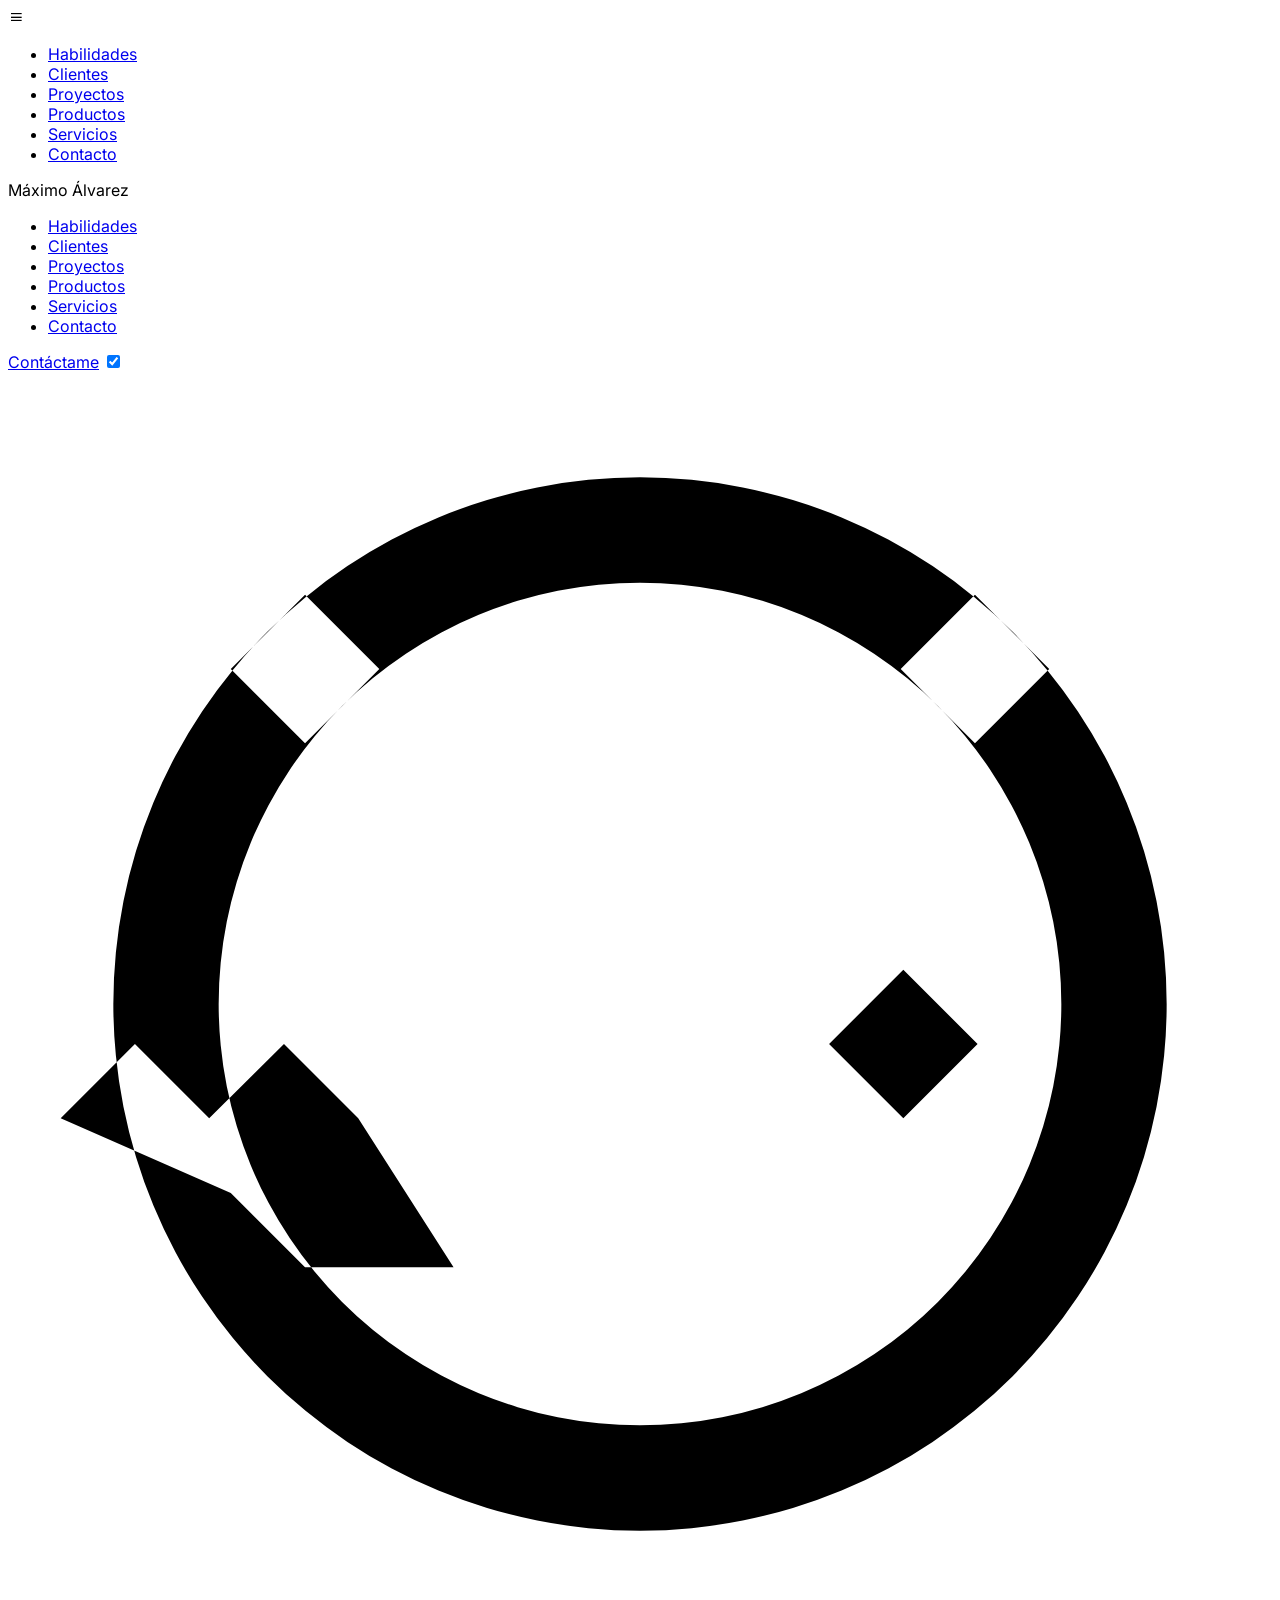
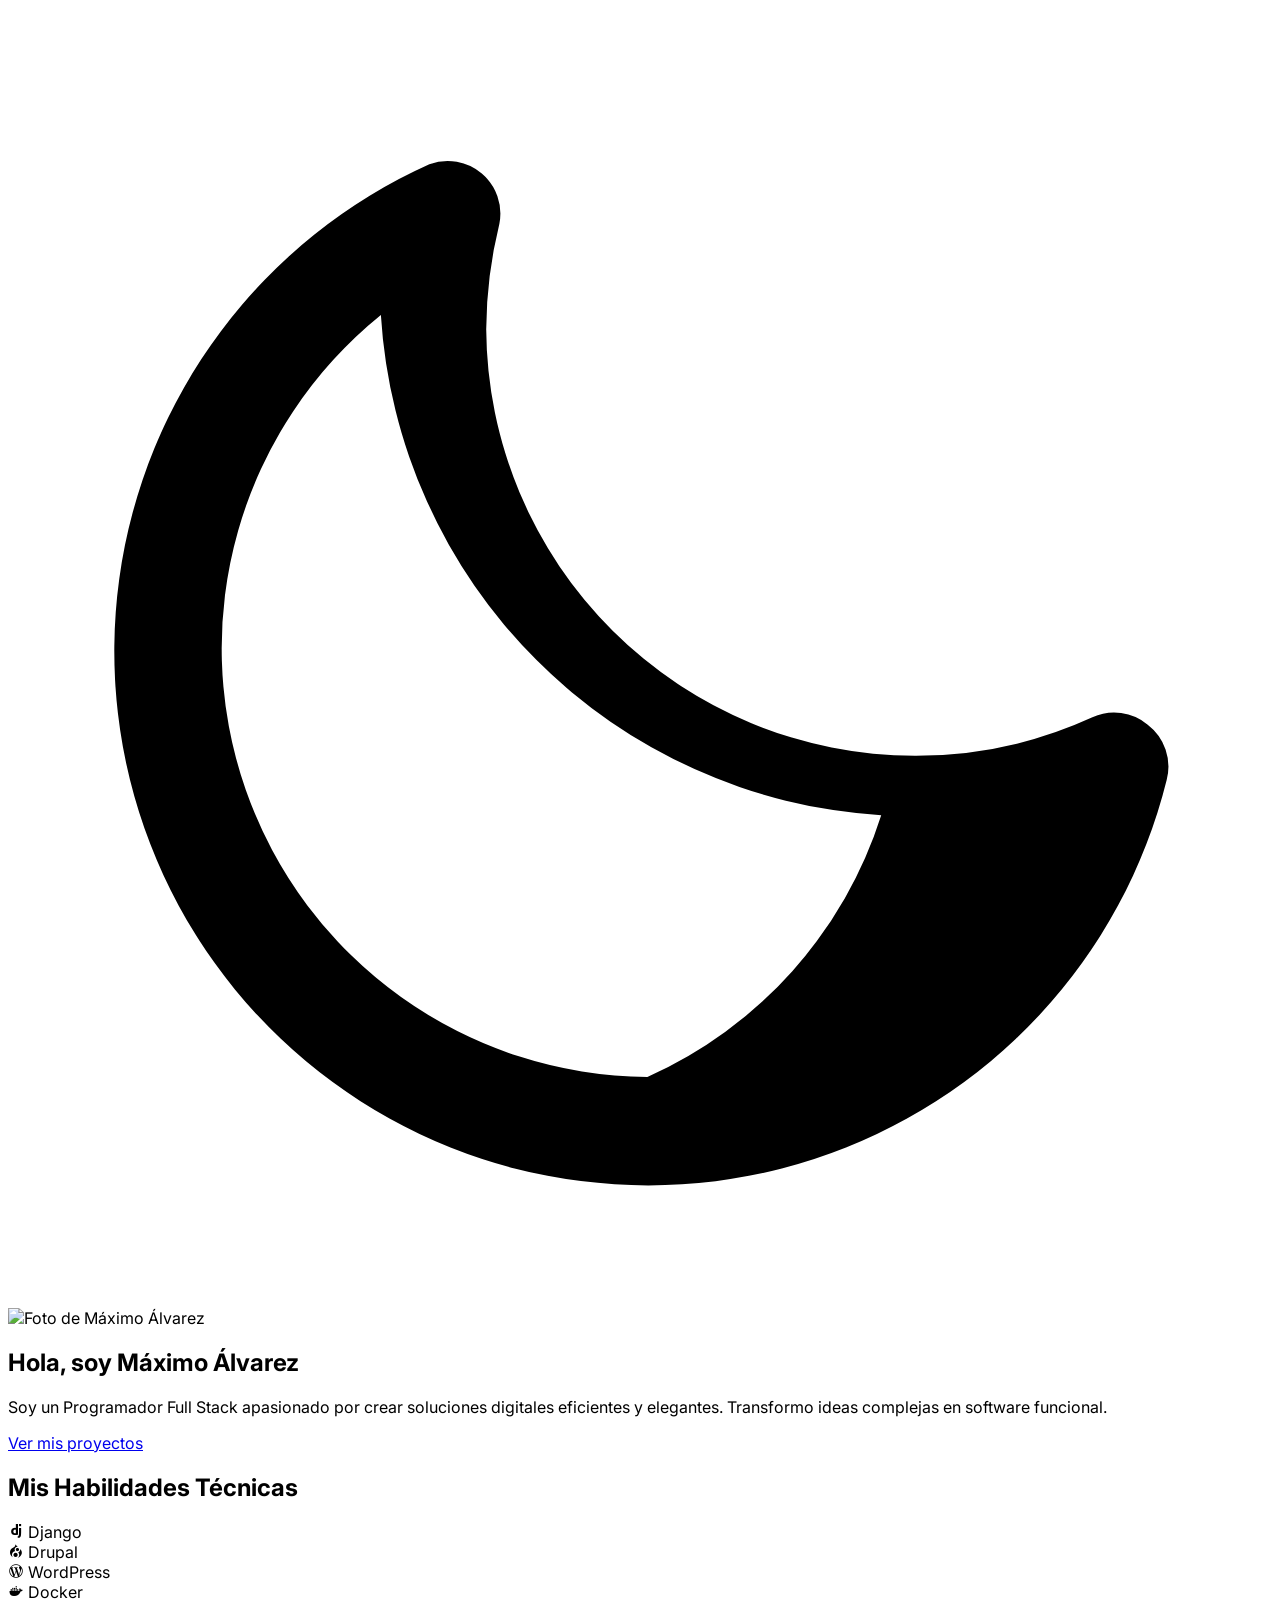
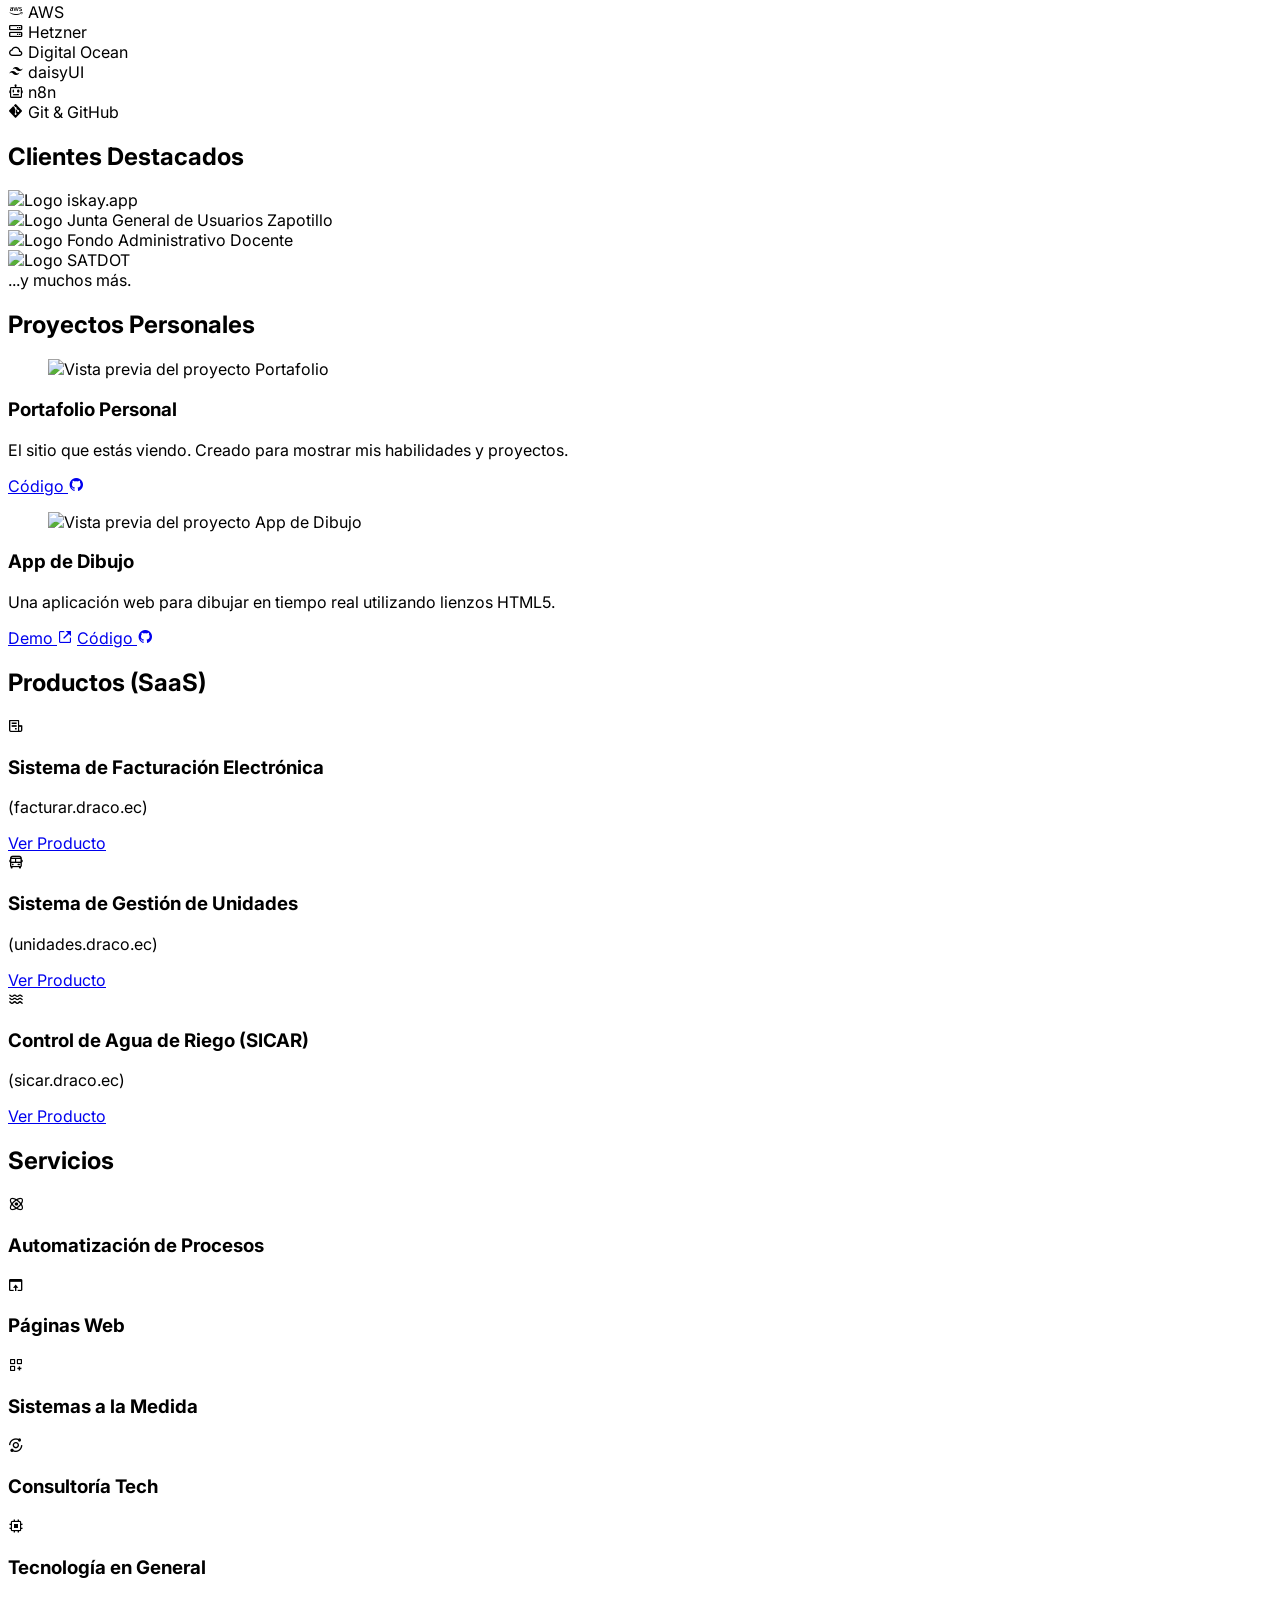
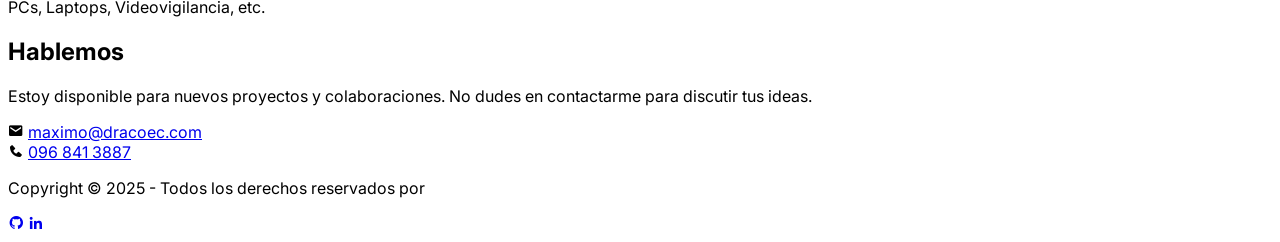
==== index.html @ adb647c1 "HTML structure for portfolio" ====
<!DOCTYPE html>
<html lang="es" data-theme="dark">
<head>
    <meta charset="UTF-8">
    <meta name="viewport" content="width=device-width, initial-scale=1.0">
    <title id="page-title">Desarrollador de Software</title>

    <!-- Tailwind CSS & daisyUI CDN -->
    <link href="https://cdn.jsdelivr.net/npm/daisyui@4.12.2/dist/full.min.css" rel="stylesheet" type="text/css" />
    <script src="https://cdn.tailwindcss.com"></script>

    <!-- Boxicons CDN -->
    <link href='https://unpkg.com/boxicons@2.1.4/css/boxicons.min.css' rel='stylesheet'>

    <!-- Google Fonts (Inter) -->
    <link rel="preconnect" href="https://fonts.googleapis.com">
    <link rel="preconnect" href="https://fonts.gstatic.com" crossorigin>
    <link href="https://fonts.googleapis.com/css2?family=Inter:wght@400;600;700&display=swap" rel="stylesheet">

    <style>
        /* Agregamos la fuente Inter y el scroll suave */
        body {
            font-family: 'Inter', sans-serif;
        }
        html {
            scroll-behavior: smooth;
        }
    </style>
</head>
<body class="bg-base-200 text-base-content">

    <!-- Navbar -->
    <header class="navbar bg-base-100 shadow-lg sticky top-0 z-50">
        <div class="container mx-auto">
            <div class="navbar-start">
                 <!-- Menú para móvil -->
                <div class="dropdown">
                    <label tabindex="0" class="btn btn-ghost lg:hidden">
                        <i class='bx bx-menu text-2xl'></i>
                    </label>
                    <ul tabindex="0" class="menu menu-sm dropdown-content mt-3 z-[1] p-2 shadow bg-base-100 rounded-box w-52">
                        <li><a href="#skills">Habilidades</a></li>
                        <li><a href="#clients">Clientes</a></li>
                        <li><a href="#projects">Proyectos</a></li>
                        <li><a href="#products">Productos</a></li>
                        <li><a href="#services">Servicios</a></li>
                        <li><a href="#contact">Contacto</a></li>
                    </ul>
                </div>
                <a id="nav-name" class="btn btn-ghost text-xl font-bold"></a>
            </div>
             <!-- Menú para escritorio -->
            <div class="navbar-center hidden lg:flex">
                <ul class="menu menu-horizontal px-1">
                    <li><a href="#skills">Habilidades</a></li>
                    <li><a href="#clients">Clientes</a></li>
                    <li><a href="#projects">Proyectos</a></li>
                    <li><a href="#products">Productos</a></li>
                    <li><a href="#services">Servicios</a></li>
                    <li><a href="#contact">Contacto</a></li>
                </ul>
            </div>
            <div class="navbar-end">
                <a href="#contact" class="btn btn-primary">Contáctame</a>
                <!-- Theme Toggle Button -->
                <label class="swap swap-rotate ml-4">
                    <input type="checkbox" id="theme-toggle" />
                    <!-- sun icon -->
                    <svg class="swap-off fill-current w-7 h-7" xmlns="http://www.w3.org/2000/svg" viewBox="0 0 24 24"><path d="M5.64,17l-1.41-1.41L1,14.17l1.41-1.41,1.41,1.41,1.42-1.41,1.41,1.41L8.46,17ZM5.64,7.05,4.23,5.64,5.64,4.23,7.05,5.64,5.64,7.05ZM12,2A10,10,0,1,0,22,12,10,10,0,0,0,12,2Zm0,18a8,8,0,1,1,8-8A8,8,0,0,1,12,20ZM17,14.17l-1.41-1.41,1.41-1.41,1.41,1.41-1.41,1.41ZM18.36,7.05,16.95,5.64,18.36,4.23l1.41,1.41Z"/></svg>
                    <!-- moon icon -->
                    <svg class="swap-on fill-current w-7 h-7" xmlns="http://www.w3.org/2000/svg" viewBox="0 0 24 24"><path d="M21.64,13a1,1,0,0,0-1.05-.14,8.05,8.05,0,0,1-3.37.73A8.15,8.15,0,0,1,9.08,5.49a8.59,8.59,0,0,1,.25-2A1,1,0,0,0,8,2.36,10.14,10.14,0,1,0,22,14.05,1,1,0,0,0,21.64,13Zm-9.5,6.69A8.14,8.14,0,0,1,7.08,5.22a10.14,10.14,0,0,0,9.5,9.5A8.14,8.14,0,0,1,12.14,19.69Z"/></svg>
                </label>
            </div>
        </div>
    </header>

    <main class="container mx-auto px-4 py-16">
        <!-- Hero Section -->
        <section class="hero min-h-[70vh]">
            <div class="hero-content flex-col lg:flex-row-reverse gap-12 lg:gap-16">
                <div class="avatar">
                    <div class="w-48 md:w-64 rounded-full ring ring-primary ring-offset-base-100 ring-offset-4 shadow-xl">
                        <img src="uploaded:maximo.jpg-7c944738-8381-44b6-89bf-9736c16a2f83" alt="Foto de Máximo Álvarez" />
                    </div>
                </div>
                <div class="max-w-2xl text-center lg:text-left">
                    <h1 class="text-5xl md:text-6xl font-bold">Hola, soy <span id="hero-name"></span></h1>
                    <p class="py-6 text-lg">Soy un Programador <span id="hero-specialty"></span> apasionado por crear soluciones digitales eficientes y elegantes. Transformo ideas complejas en software funcional.</p>
                    <a href="#projects" class="btn btn-secondary">Ver mis proyectos</a>
                </div>
            </div>
        </section>

        <!-- Skills Section -->
        <section id="skills" class="py-16">
            <h2 class="text-4xl font-bold text-center mb-12">Mis Habilidades Técnicas</h2>
            <div class="flex justify-center flex-wrap gap-4" aria-label="Tecnologías que manejo">
                <div class="badge badge-lg badge-outline p-4"><i class='bx bxl-django text-green-700 mr-2'></i> Django</div>
                <div class="badge badge-lg badge-outline p-4"><i class='bx bxl-drupal text-sky-500 mr-2'></i> Drupal</div>
                <div class="badge badge-lg badge-outline p-4"><i class='bx bxl-wordpress text-blue-600 mr-2'></i> WordPress</div>
                <div class="badge badge-lg badge-outline p-4"><i class='bx bxl-docker text-blue-500 mr-2'></i> Docker</div>
                <div class="badge badge-lg badge-outline p-4"><i class='bx bxl-aws text-orange-500 mr-2'></i> AWS</div>
                <div class="badge badge-lg badge-outline p-4"><i class='bx bx-server text-red-500 mr-2'></i> Hetzner</div>
                <div class="badge badge-lg badge-outline p-4"><i class='bx bx-cloud text-blue-400 mr-2'></i> Digital Ocean</div>
                <div class="badge badge-lg badge-outline p-4"><i class='bx bxl-tailwind-css text-cyan-400 mr-2'></i> daisyUI</div>
                <div class="badge badge-lg badge-outline p-4"><i class='bx bx-bot text-purple-500 mr-2'></i> n8n</div>
                <div class="badge badge-lg badge-outline p-4"><i class='bx bxl-git text-red-500 mr-2'></i> Git & GitHub</div>
            </div>
        </section>

        <!-- Clients Section -->
        <section id="clients" class="py-16">
            <h2 class="text-4xl font-bold text-center mb-12">Clientes Destacados</h2>
            <div class="flex justify-center items-center flex-wrap gap-x-12 gap-y-8 grayscale">
                <div class="tooltip" data-tip="iskay.app">
                    <img src="https://placehold.co/140x60/2A323C/FFFFFF?text=iskay.app" alt="Logo iskay.app" class="h-10 hover:grayscale-0 transition-all cursor-pointer">
                </div>
                 <div class="tooltip" data-tip="Junta General de Usuarios Zapotillo">
                    <img src="https://placehold.co/140x60/2A323C/FFFFFF?text=JGZ" alt="Logo Junta General de Usuarios Zapotillo" class="h-10 hover:grayscale-0 transition-all cursor-pointer">
                </div>
                 <div class="tooltip" data-tip="Fondo Administrativo Docente">
                    <img src="https://placehold.co/140x60/2A323C/FFFFFF?text=FAD-UNL" alt="Logo Fondo Administrativo Docente" class="h-10 hover:grayscale-0 transition-all cursor-pointer">
                </div>
                 <div class="tooltip" data-tip="SATDOT">
                    <img src="https://placehold.co/140x60/2A323C/FFFFFF?text=SATDOT" alt="Logo SATDOT" class="h-10 hover:grayscale-0 transition-all cursor-pointer">
                </div>
                <div class="text-lg opacity-60 hover:opacity-100 transition-opacity">
                    ...y muchos más.
                </div>
            </div>
        </section>

        <!-- Personal Projects Section -->
        <section id="projects" class="py-16">
            <h2 class="text-4xl font-bold text-center mb-12">Proyectos Personales</h2>
            <div class="grid grid-cols-1 md:grid-cols-2 gap-8 max-w-4xl mx-auto">
                <!-- Proyecto 1 -->
                <div class="card bg-base-100 shadow-xl image-full">
                    <figure><img src="https://placehold.co/400x225/2A323C/FFFFFF?text=Portafolio" alt="Vista previa del proyecto Portafolio" /></figure>
                    <div class="card-body justify-between">
                        <div>
                            <h3 class="card-title text-2xl">Portafolio Personal</h3>
                            <p>El sitio que estás viendo. Creado para mostrar mis habilidades y proyectos.</p>
                        </div>
                        <div class="card-actions justify-end">
                            <a href="https://github.com/tu-usuario-github/tu-repo-portafolio" target="_blank" class="btn btn-outline btn-accent btn-sm">Código <i class='bx bxl-github'></i></a>
                        </div>
                    </div>
                </div>
                <!-- Proyecto 2 -->
                <div class="card bg-base-100 shadow-xl image-full">
                    <figure><img src="https://placehold.co/400x225/2A323C/FFFFFF?text=App+de+Dibujo" alt="Vista previa del proyecto App de Dibujo" /></figure>
                    <div class="card-body justify-between">
                         <div>
                            <h3 class="card-title text-2xl">App de Dibujo</h3>
                            <p>Una aplicación web para dibujar en tiempo real utilizando lienzos HTML5.</p>
                        </div>
                        <div class="card-actions justify-end">
                             <a href="#" target="_blank" class="btn btn-outline btn-accent btn-sm">Demo <i class='bx bx-link-external'></i></a>
                            <a href="#" target="_blank" class="btn btn-outline btn-accent btn-sm">Código <i class='bx bxl-github'></i></a>
                        </div>
                    </div>
                </div>
            </div>
        </section>

        <!-- Products Section -->
        <section id="products" class="py-16">
            <h2 class="text-4xl font-bold text-center mb-12">Productos (SaaS)</h2>
            <div class="grid grid-cols-1 md:grid-cols-2 lg:grid-cols-3 gap-8">
                <!-- Producto 1 -->
                <div class="card bg-base-100 shadow-xl hover:shadow-2xl transition-shadow">
                    <div class="card-body items-center text-center">
                        <i class='bx bx-receipt text-6xl text-primary mb-2'></i>
                        <h3 class="card-title">Sistema de Facturación Electrónica</h3>
                        <p class="text-sm opacity-70">(facturar.draco.ec)</p>
                        <div class="card-actions justify-center mt-4">
                            <a href="https://facturar.draco.ec" target="_blank" class="btn btn-primary btn-outline">Ver Producto</a>
                        </div>
                    </div>
                </div>
                <!-- Producto 2 -->
                <div class="card bg-base-100 shadow-xl hover:shadow-2xl transition-shadow">
                     <div class="card-body items-center text-center">
                        <i class='bx bx-bus text-6xl text-secondary mb-2'></i>
                        <h3 class="card-title">Sistema de Gestión de Unidades</h3>
                         <p class="text-sm opacity-70">(unidades.draco.ec)</p>
                        <div class="card-actions justify-center mt-4">
                            <a href="https://unidades.draco.ec" target="_blank" class="btn btn-secondary btn-outline">Ver Producto</a>
                        </div>
                    </div>
                </div>
                <!-- Producto 3 -->
                <div class="card bg-base-100 shadow-xl hover:shadow-2xl transition-shadow">
                     <div class="card-body items-center text-center">
                        <i class='bx bx-water text-6xl text-accent mb-2'></i>
                        <h3 class="card-title">Control de Agua de Riego (SICAR)</h3>
                         <p class="text-sm opacity-70">(sicar.draco.ec)</p>
                        <div class="card-actions justify-center mt-4">
                            <a href="https://sicar.draco.ec" target="_blank" class="btn btn-accent btn-outline">Ver Producto</a>
                        </div>
                    </div>
                </div>
            </div>
        </section>

        <!-- Services Section -->
        <section id="services" class="py-16">
            <h2 class="text-4xl font-bold text-center mb-12">Servicios</h2>
            <div class="grid grid-cols-1 sm:grid-cols-2 lg:grid-cols-3 gap-8">
                <div class="card bg-base-100 shadow-lg"><div class="card-body items-center text-center"><i class='bx bx-atom text-4xl mb-2'></i><h3 class="card-title">Automatización de Procesos</h3></div></div>
                <div class="card bg-base-100 shadow-lg"><div class="card-body items-center text-center"><i class='bx bx-window-open text-4xl mb-2'></i><h3 class="card-title">Páginas Web</h3></div></div>
                <div class="card bg-base-100 shadow-lg"><div class="card-body items-center text-center"><i class='bx bx-customize text-4xl mb-2'></i><h3 class="card-title">Sistemas a la Medida</h3></div></div>
                <div class="card bg-base-100 shadow-lg"><div class="card-body items-center text-center"><i class='bx bx-analyse text-4xl mb-2'></i><h3 class="card-title">Consultoría Tech</h3></div></div>
                <div class="card bg-base-100 shadow-lg col-span-1 sm:col-span-2 lg:col-span-1"><div class="card-body items-center text-center"><i class='bx bx-chip text-4xl mb-2'></i><h3 class="card-title">Tecnología en General</h3> <p class="text-sm opacity-70">PCs, Laptops, Videovigilancia, etc.</p></div></div>
            </div>
        </section>
        
        <!-- Contact Section -->
        <section id="contact" class="py-16">
            <div class="container mx-auto px-4">
                <h2 class="text-4xl font-bold text-center mb-12">Hablemos</h2>
                <div class="max-w-lg mx-auto text-center bg-base-100 p-8 rounded-lg shadow-lg">
                    <p class="mb-8 text-lg">Estoy disponible para nuevos proyectos y colaboraciones. No dudes en contactarme para discutir tus ideas.</p>
                    <div class="space-y-4">
                        <div class="flex items-center justify-center gap-4 text-xl">
                            <i class='bx bxs-envelope text-primary'></i>
                            <a id="contact-email" class="link link-hover"></a>
                        </div>
                        <div class="flex items-center justify-center gap-4 text-xl">
                            <i class='bx bxs-phone text-secondary'></i>
                            <a id="contact-phone" class="link link-hover"></a>
                        </div>
                    </div>
                </div>
            </div>
        </section>

    </main>

    <!-- Footer -->
    <footer class="footer items-center p-4 bg-neutral text-neutral-content">
        <div class="container mx-auto flex flex-col md:flex-row justify-between items-center">
             <div class="items-center grid-flow-col">
                <p>Copyright © 2025 - Todos los derechos reservados por <span id="copyright-name"></span></p>
            </div>
            <div class="grid-flow-col gap-4 md:place-self-center md:justify-self-end">
                <a id="github-link" href="#" target="_blank" class="link link-hover text-2xl"><i class='bx bxl-github'></i></a>
                <a id="linkedin-link" href="#" target="_blank" class="link link-hover text-2xl"><i class='bx bxl-linkedin'></i></a>
            </div>
        </div>
    </footer>

    <script>
        // --- CONFIGURACIÓN DE DATOS DEL PERFIL ---
        // Modifica los valores en este objeto para actualizar la página.
        const profileData = {
            name: "Máximo Álvarez",
            specialty: "Full Stack",
            email: "maximo@dracoec.com",
            phone: {
                display: "096 841 3887",      // Cómo se muestra en la página
                link: "+593968413887"      // Formato para el enlace tel:
            },
            socials: {
                github: "https://github.com/maximo-alvarez",
                linkedin: "https://www.linkedin.com/in/maximoalvarez/"
            }
        };


        // --- LÓGICA DE LA PÁGINA ---
        document.addEventListener('DOMContentLoaded', () => {
            
            // --- Cargar datos del perfil ---
            function populateProfileData() {
                // Título de la página
                document.getElementById('page-title').prepend(profileData.name + " - ");
                
                // Navbar
                document.getElementById('nav-name').textContent = profileData.name;
                
                // Hero Section
                document.getElementById('hero-name').textContent = profileData.name;
                document.getElementById('hero-specialty').textContent = profileData.specialty;

                // Contact Section
                const contactEmail = document.getElementById('contact-email');
                contactEmail.href = `mailto:${profileData.email}`;
                contactEmail.textContent = profileData.email;

                const contactPhone = document.getElementById('contact-phone');
                contactPhone.href = `tel:${profileData.phone.link}`;
                contactPhone.textContent = profileData.phone.display;
                
                // Mailto links en servicios
                document.querySelectorAll('.contact-mailto').forEach(link => {
                    link.href = `mailto:${profileData.email}`;
                });

                // Footer Social Links
                document.getElementById('github-link').href = profileData.socials.github;
                document.getElementById('linkedin-link').href = profileData.socials.linkedin;
                document.getElementById('twitter-link').href = profileData.socials.twitter;
                
                // Footer Copyright
                document.getElementById('copyright-name').textContent = profileData.name;
            }

            // --- Lógica para el cambio de tema ---
            const themeToggle = document.getElementById('theme-toggle');
            const htmlElement = document.documentElement;

            const setTheme = (theme) => {
                htmlElement.setAttribute('data-theme', theme);
                localStorage.setItem('theme', theme);
                themeToggle.checked = theme === 'dark';
            };

            themeToggle.addEventListener('change', () => {
                setTheme(themeToggle.checked ? 'dark' : 'light');
            });

            // --- Inicialización ---
            const savedTheme = localStorage.getItem('theme') || 'dark'; 
            setTheme(savedTheme);
            populateProfileData();
        });
    </script>

</body>
</html>
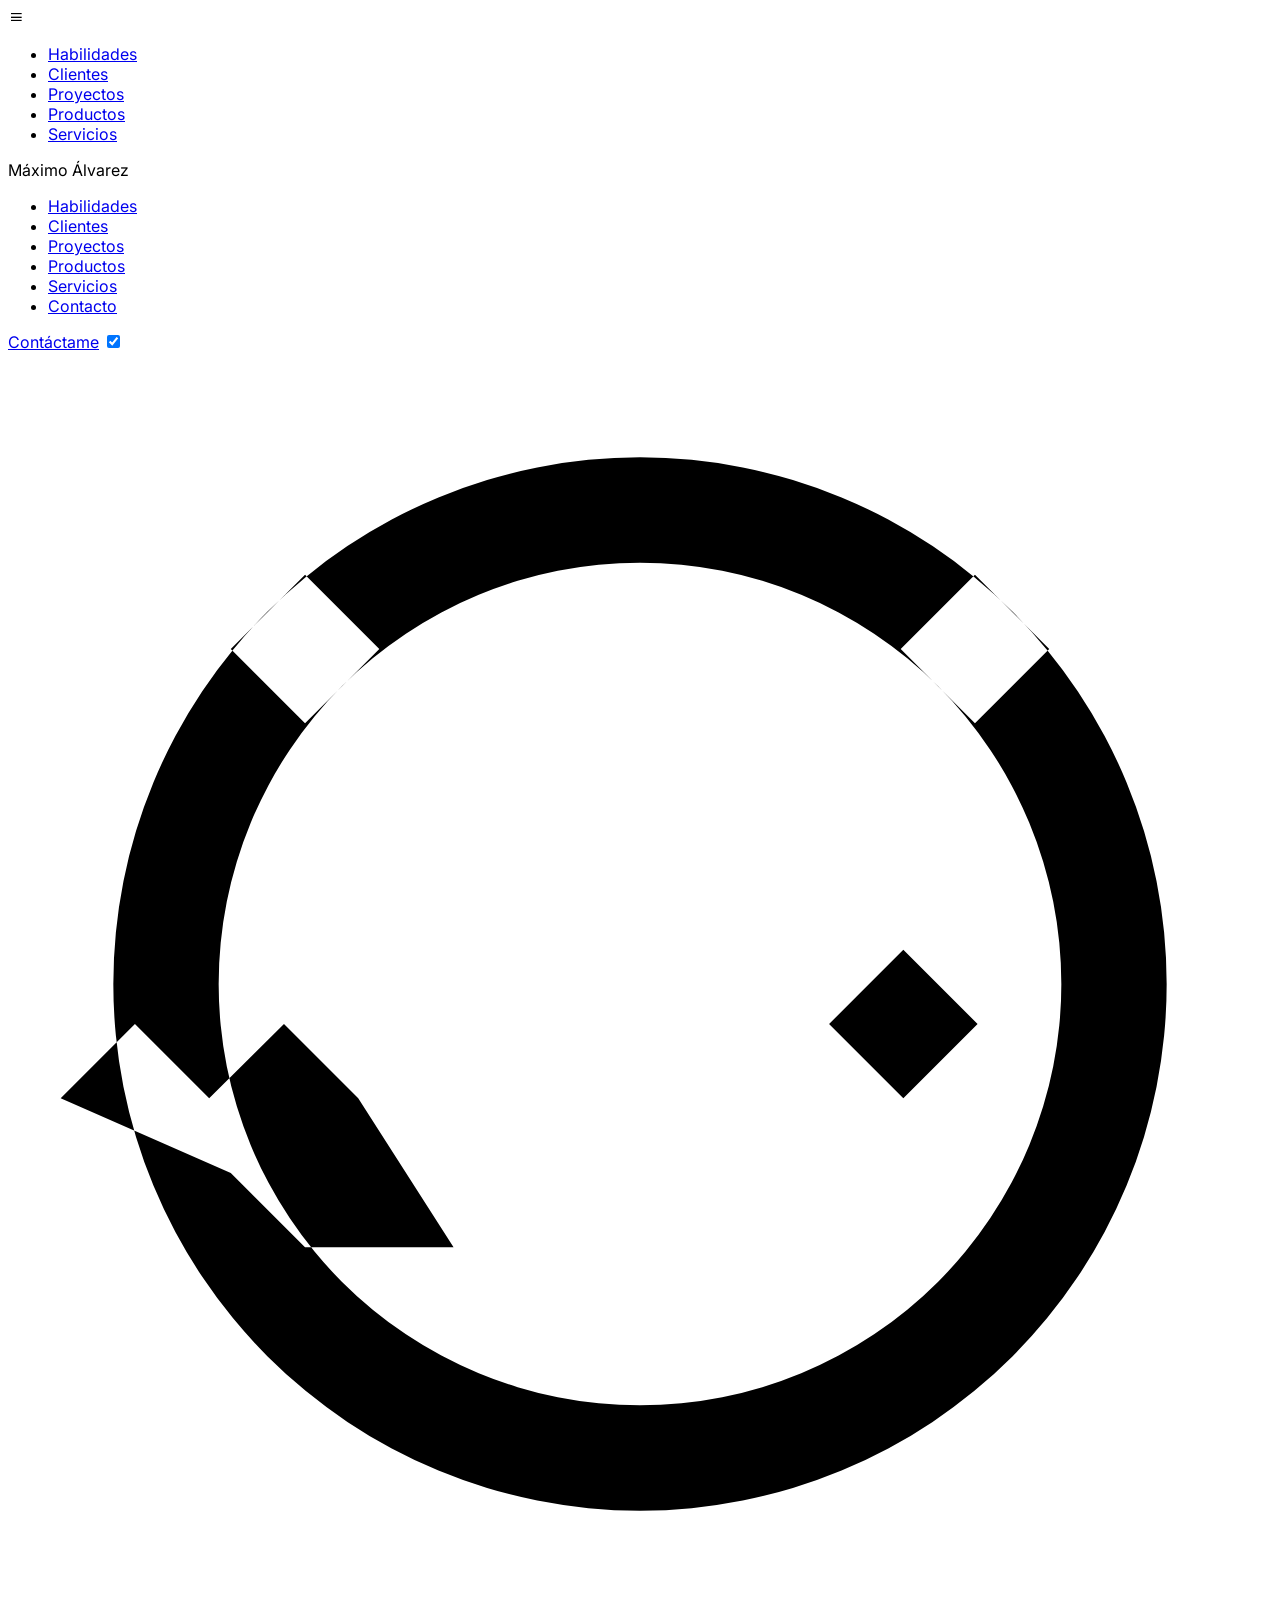
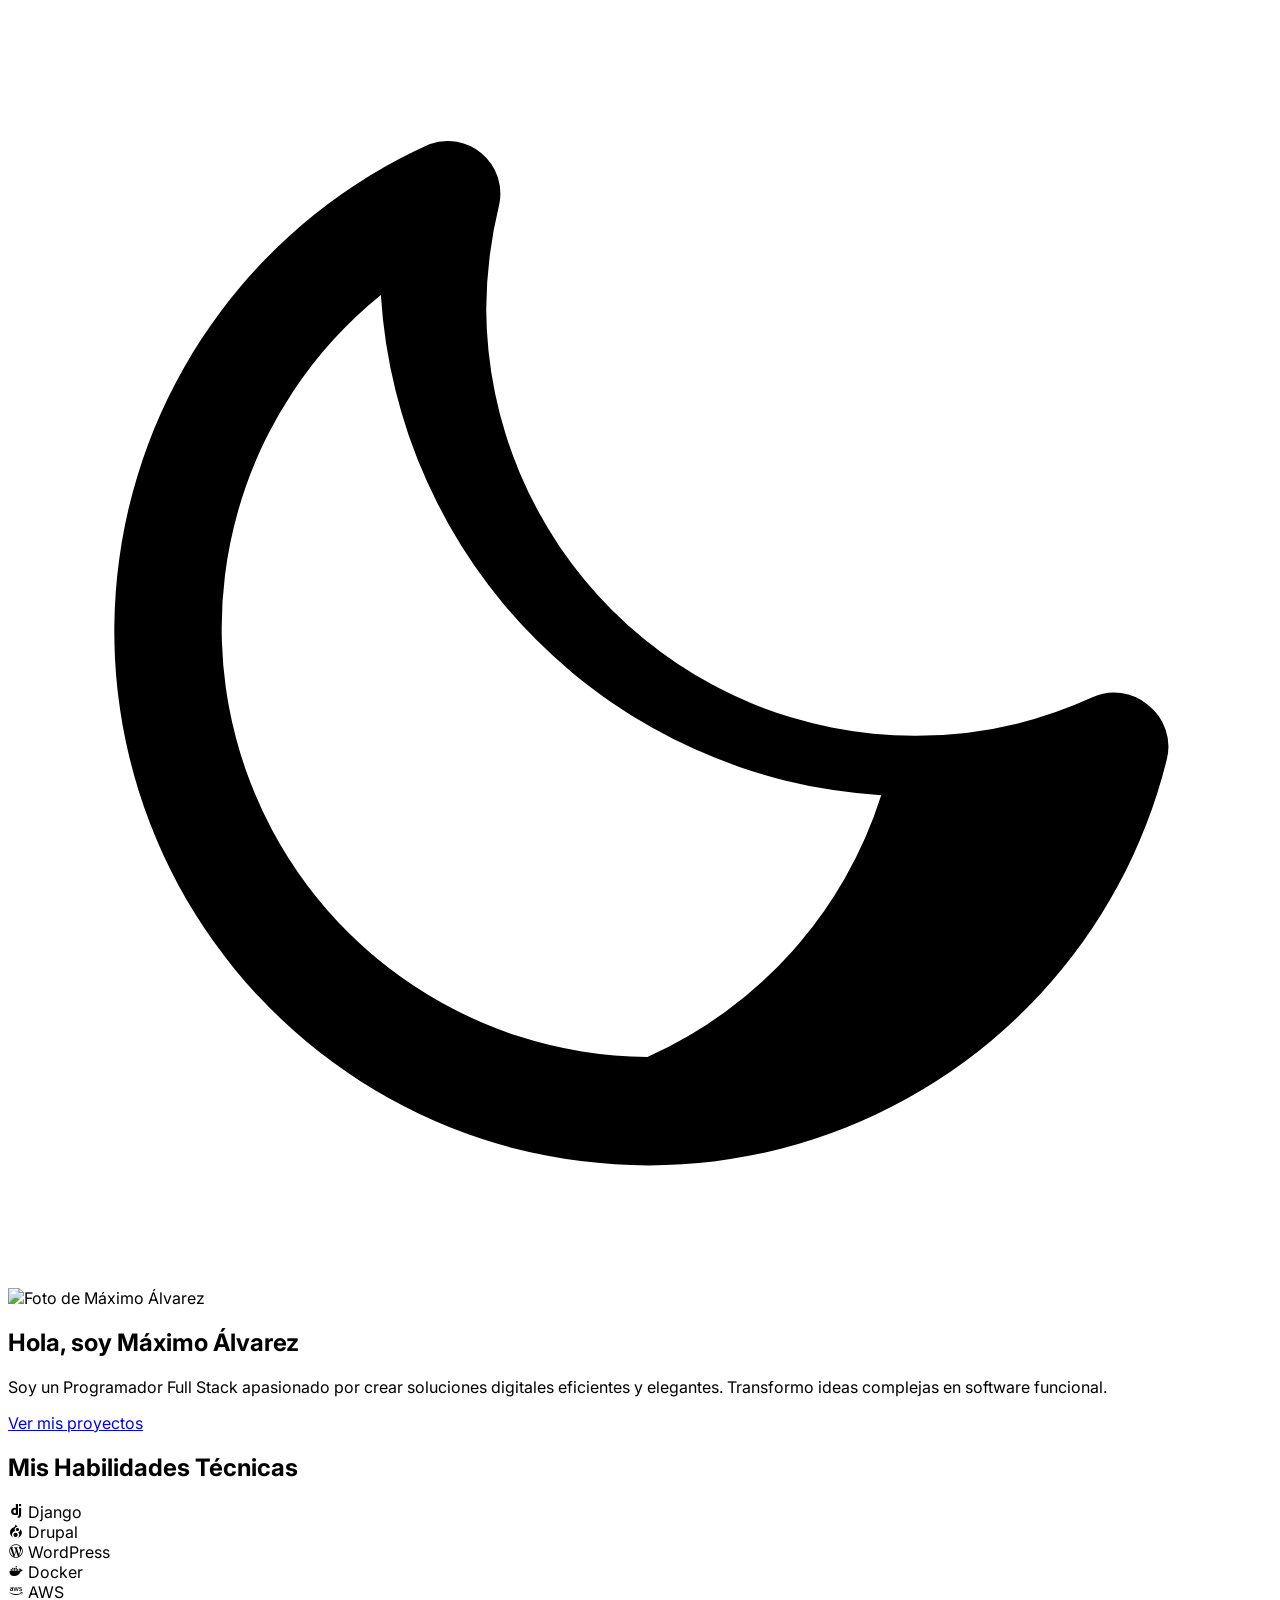
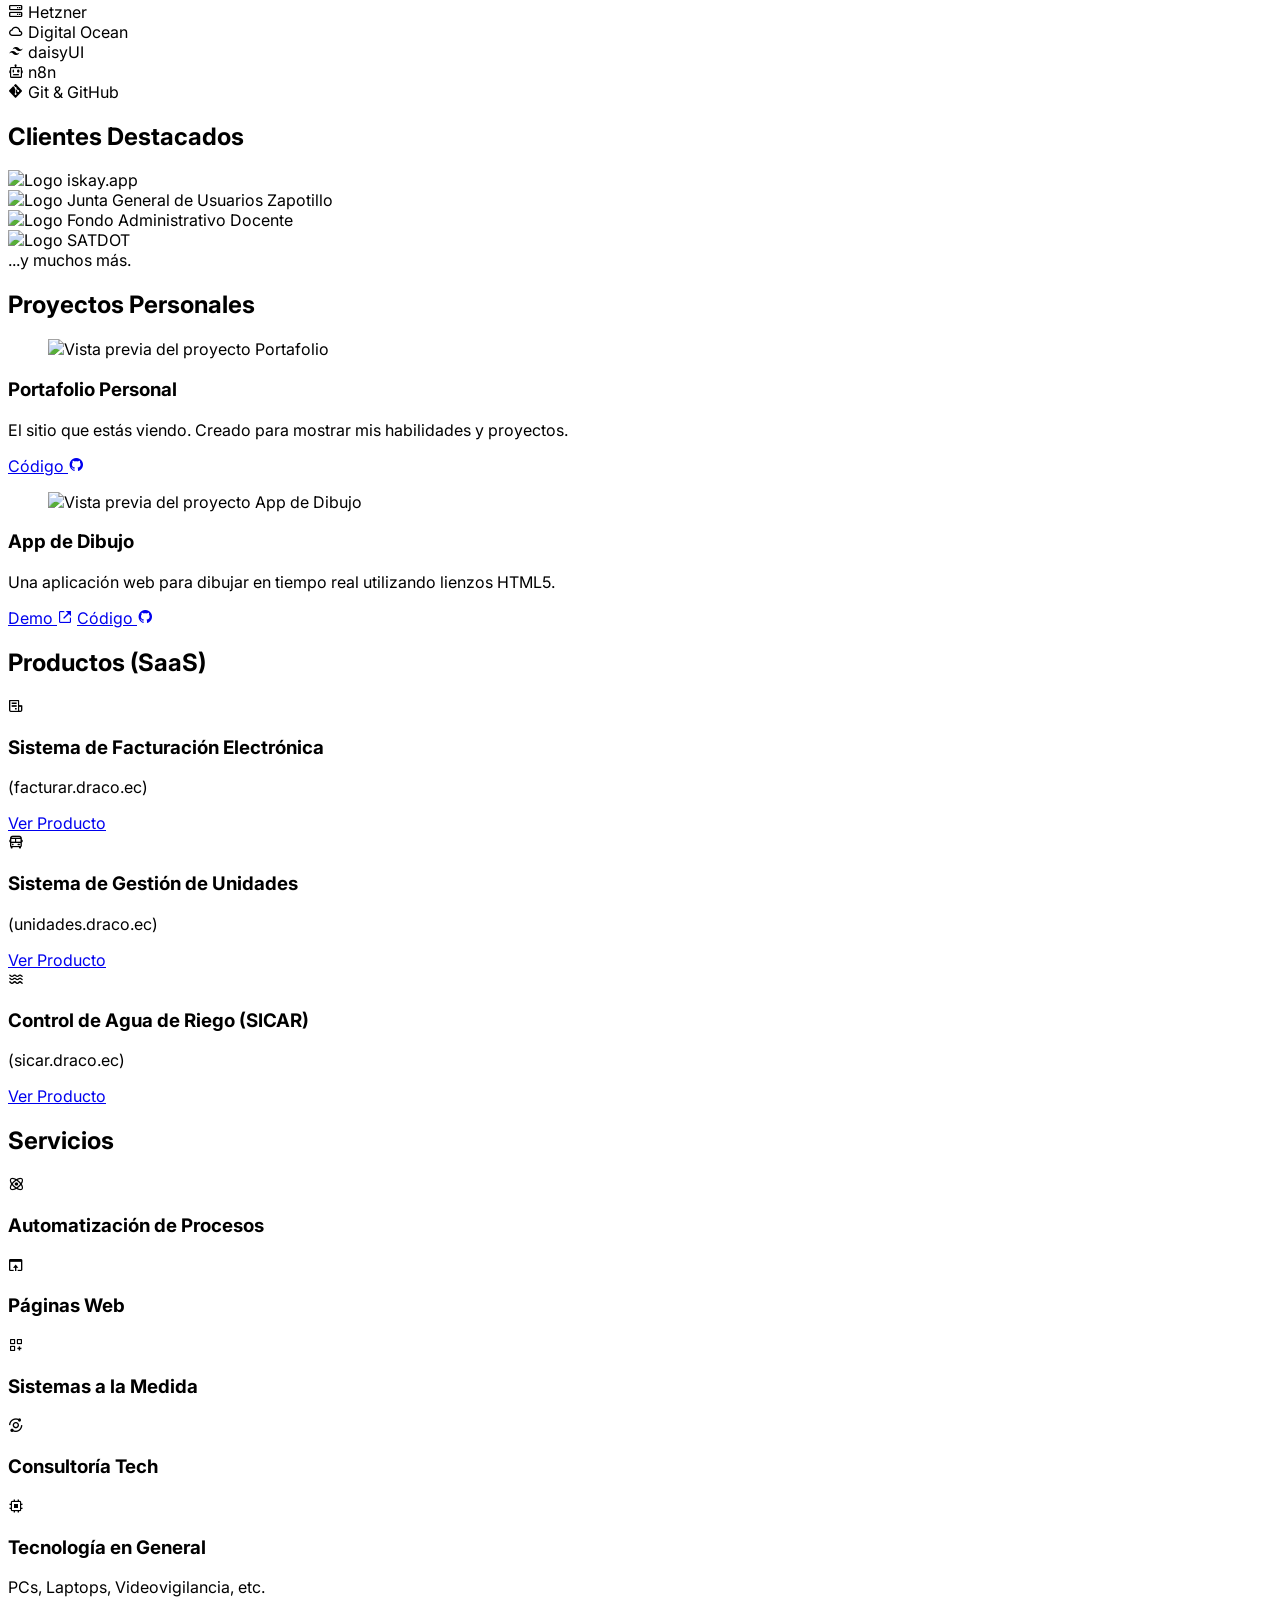
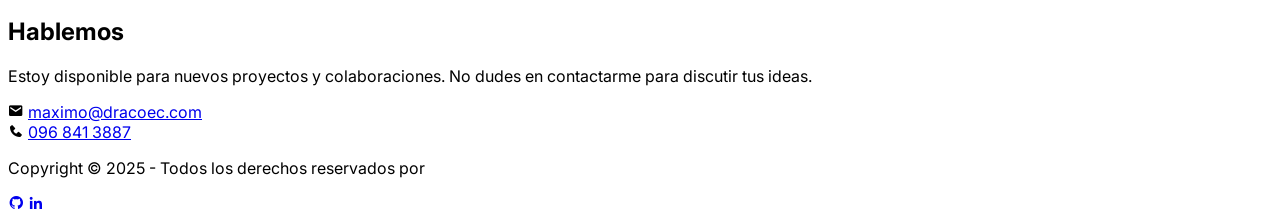
==== commit 053c58b8: "Remove 'Contacto' link from navigation" ====
--- a/index.html
+++ b/index.html
@@ -44,7 +44,6 @@
                         <li><a href="#projects">Proyectos</a></li>
                         <li><a href="#products">Productos</a></li>
                         <li><a href="#services">Servicios</a></li>
-                        <li><a href="#contact">Contacto</a></li>
                     </ul>
                 </div>
                 <a id="nav-name" class="btn btn-ghost text-xl font-bold"></a>
@@ -80,7 +79,7 @@
             <div class="hero-content flex-col lg:flex-row-reverse gap-12 lg:gap-16">
                 <div class="avatar">
                     <div class="w-48 md:w-64 rounded-full ring ring-primary ring-offset-base-100 ring-offset-4 shadow-xl">
-                        <img src="uploaded:maximo.jpg-7c944738-8381-44b6-89bf-9736c16a2f83" alt="Foto de Máximo Álvarez" />
+                        <img src="maximo.jpg" alt="Foto de Máximo Álvarez" />
                     </div>
                 </div>
                 <div class="max-w-2xl text-center lg:text-left">
@@ -331,3 +330,4 @@
 </body>
 </html>
 
+
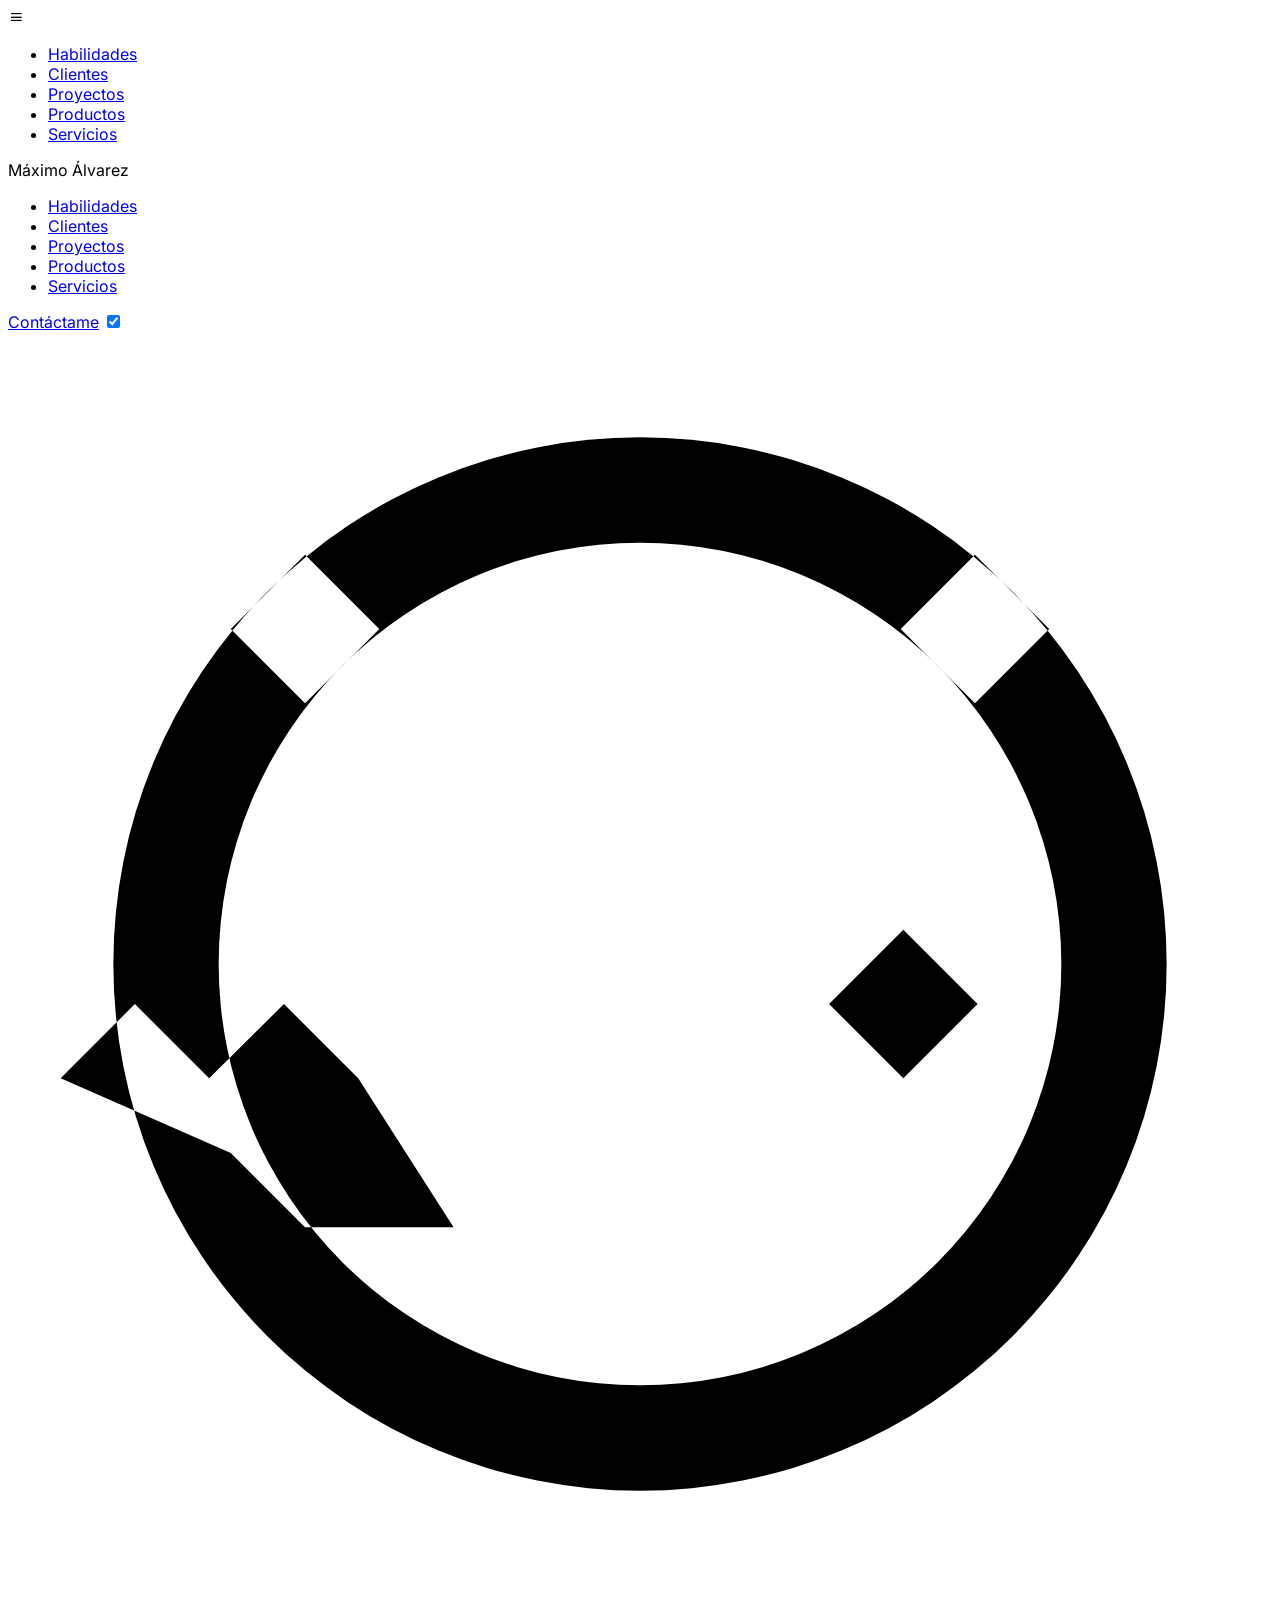
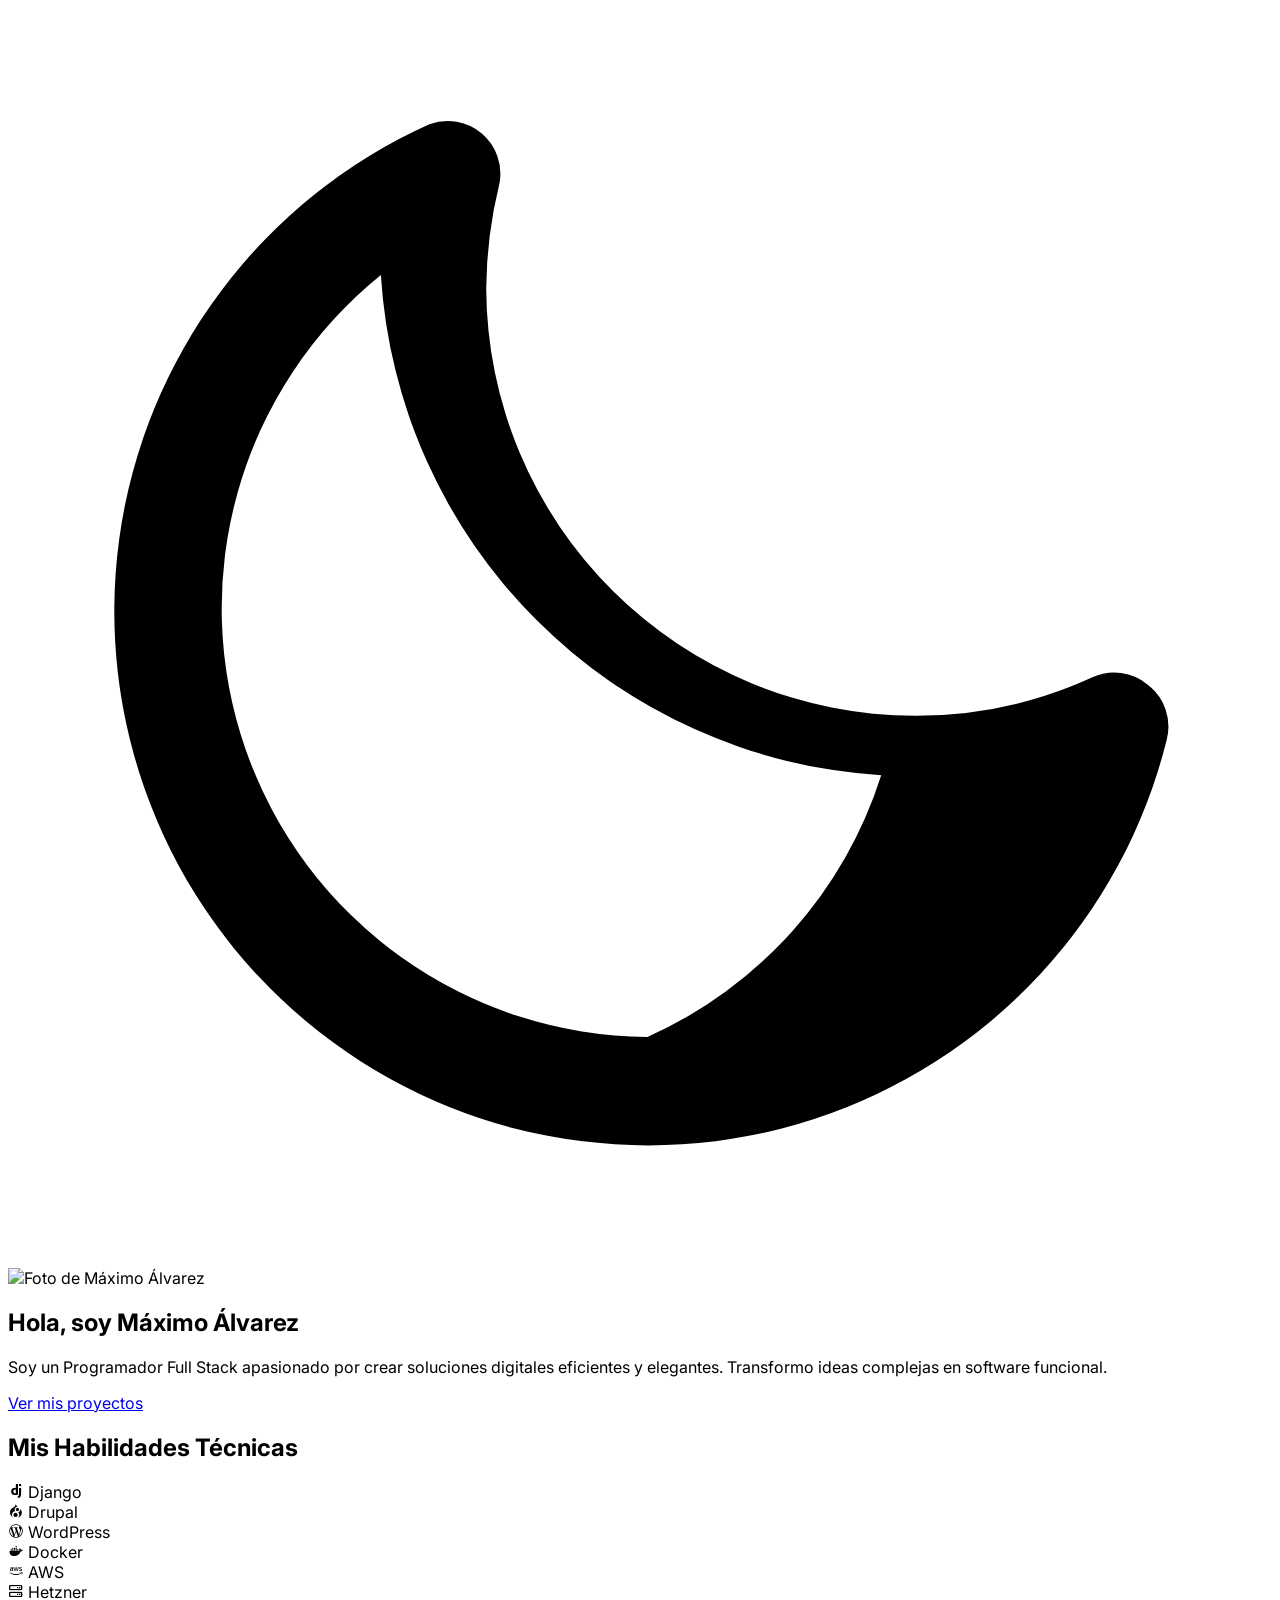
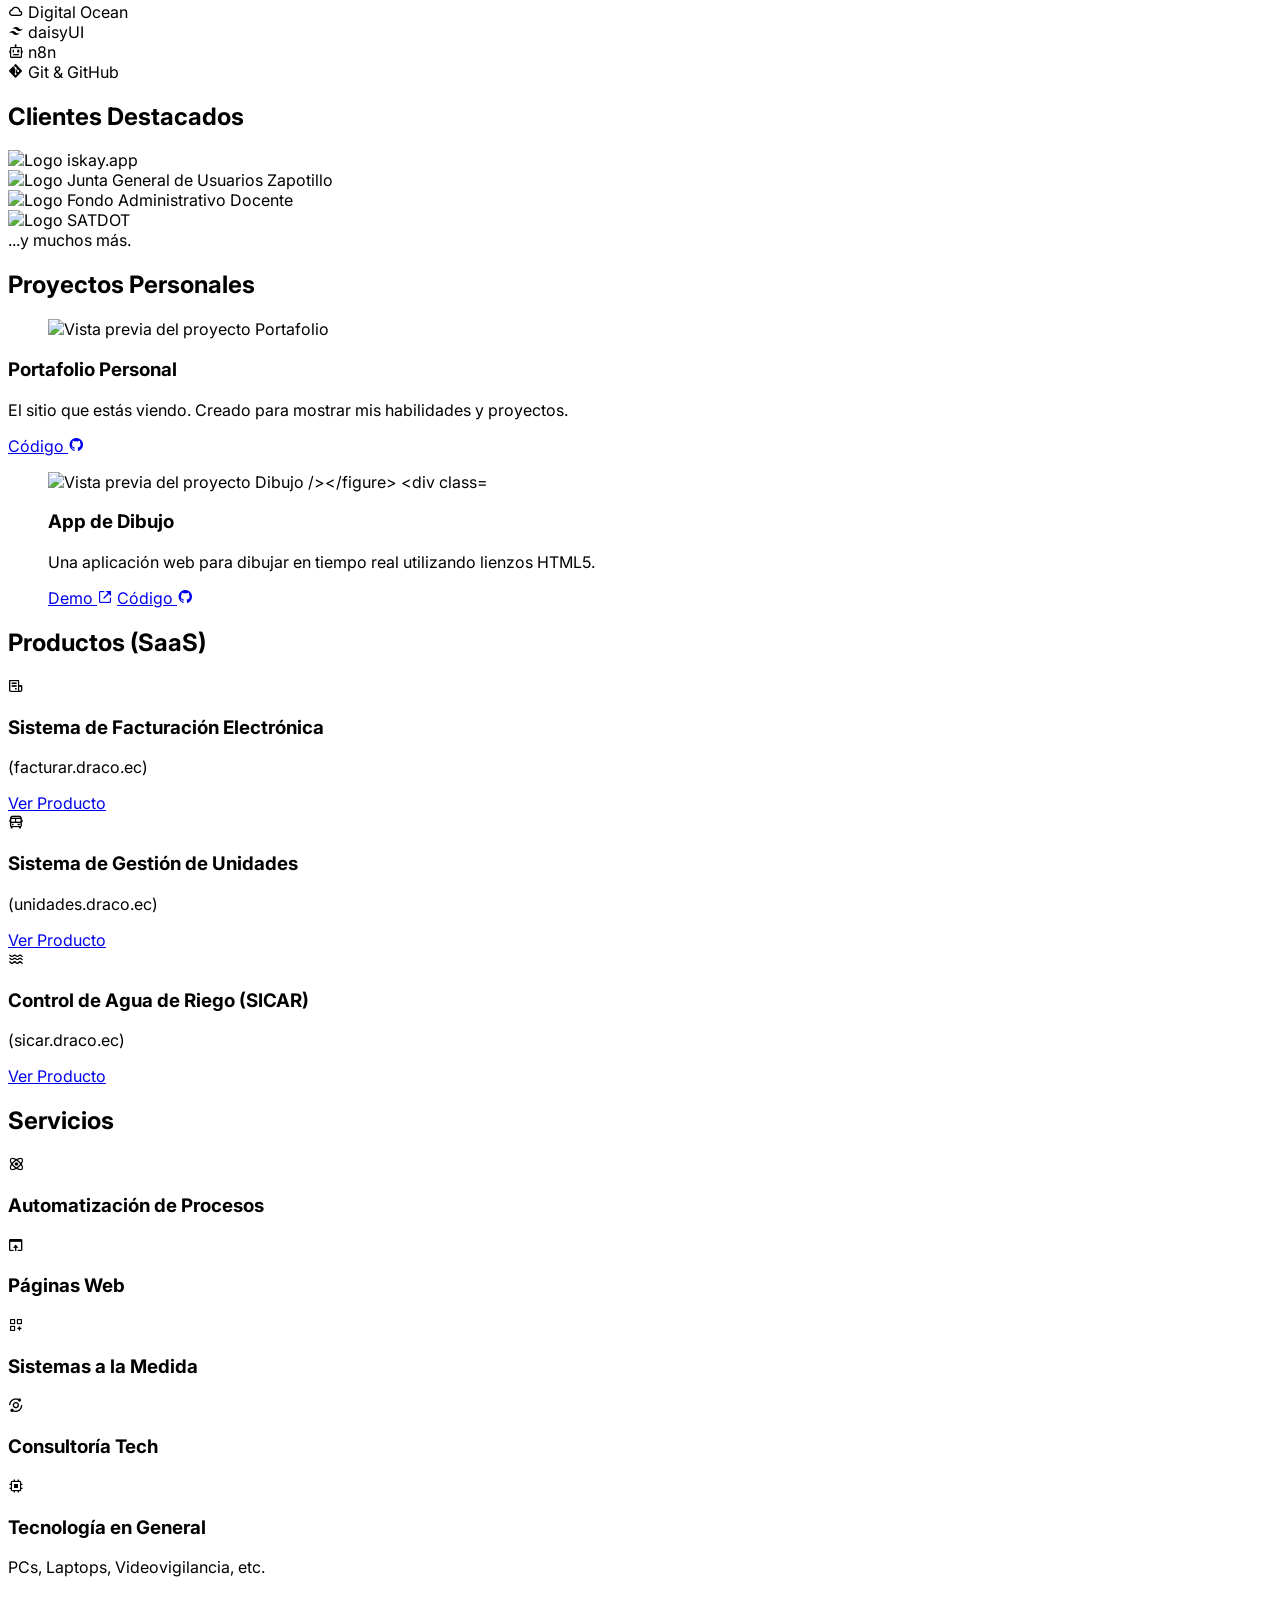
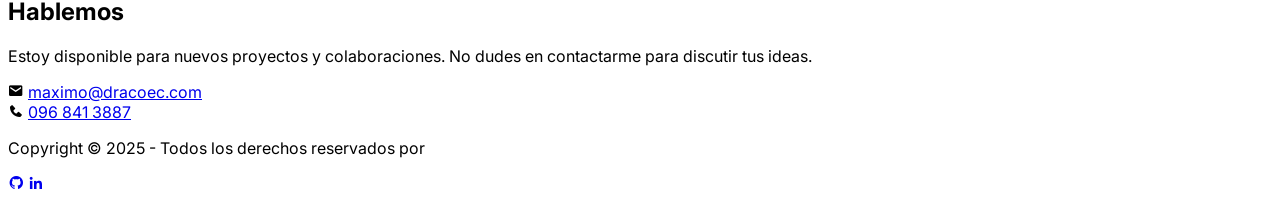
==== commit e00717d4: "Update links and images in index.html" ====
--- a/index.html
+++ b/index.html
@@ -56,7 +56,6 @@
                     <li><a href="#projects">Proyectos</a></li>
                     <li><a href="#products">Productos</a></li>
                     <li><a href="#services">Servicios</a></li>
-                    <li><a href="#contact">Contacto</a></li>
                 </ul>
             </div>
             <div class="navbar-end">
@@ -142,21 +141,21 @@
                             <p>El sitio que estás viendo. Creado para mostrar mis habilidades y proyectos.</p>
                         </div>
                         <div class="card-actions justify-end">
-                            <a href="https://github.com/tu-usuario-github/tu-repo-portafolio" target="_blank" class="btn btn-outline btn-accent btn-sm">Código <i class='bx bxl-github'></i></a>
+                            <a href="https://github.com/maximo-alvarez/portafolio" target="_blank" class="btn btn-outline btn-accent btn-sm">Código <i class='bx bxl-github'></i></a>
                         </div>
                     </div>
                 </div>
                 <!-- Proyecto 2 -->
                 <div class="card bg-base-100 shadow-xl image-full">
-                    <figure><img src="https://placehold.co/400x225/2A323C/FFFFFF?text=App+de+Dibujo" alt="Vista previa del proyecto App de Dibujo" /></figure>
+                    <figure><img src="https://placehold.co/400x225/2A323C/FFFFFF?text=App+de+Dibujo" alt="Vista previa del proyecto Dibujo /></figure>
                     <div class="card-body justify-between">
                          <div>
                             <h3 class="card-title text-2xl">App de Dibujo</h3>
                             <p>Una aplicación web para dibujar en tiempo real utilizando lienzos HTML5.</p>
                         </div>
                         <div class="card-actions justify-end">
-                             <a href="#" target="_blank" class="btn btn-outline btn-accent btn-sm">Demo <i class='bx bx-link-external'></i></a>
-                            <a href="#" target="_blank" class="btn btn-outline btn-accent btn-sm">Código <i class='bx bxl-github'></i></a>
+                             <a href="https://dracoec.com/dibujo" target="_blank" class="btn btn-outline btn-accent btn-sm">Demo <i class='bx bx-link-external'></i></a>
+                            <a href="https://github.com/maximo-alvarez/dibujo" target="_blank" class="btn btn-outline btn-accent btn-sm">Código <i class='bx bxl-github'></i></a>
                         </div>
                     </div>
                 </div>
@@ -330,4 +329,3 @@
 </body>
 </html>
 
-
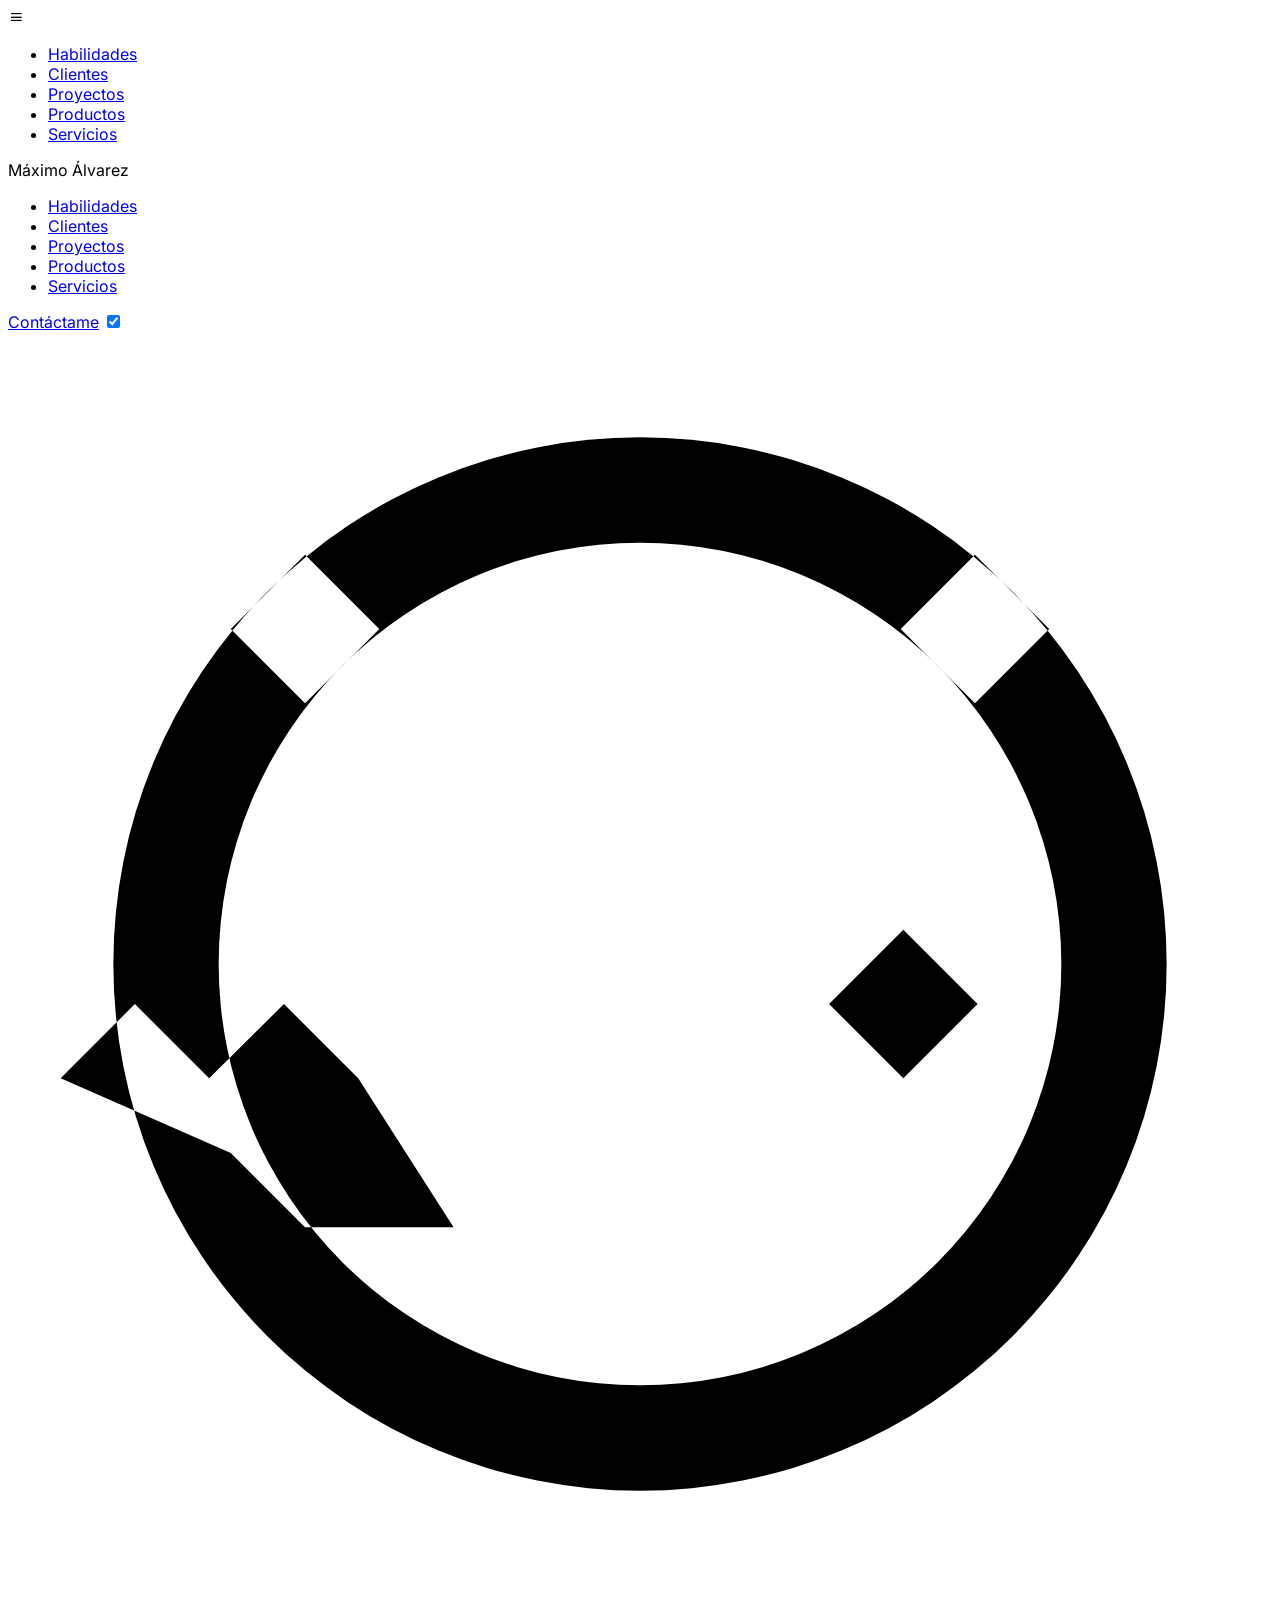
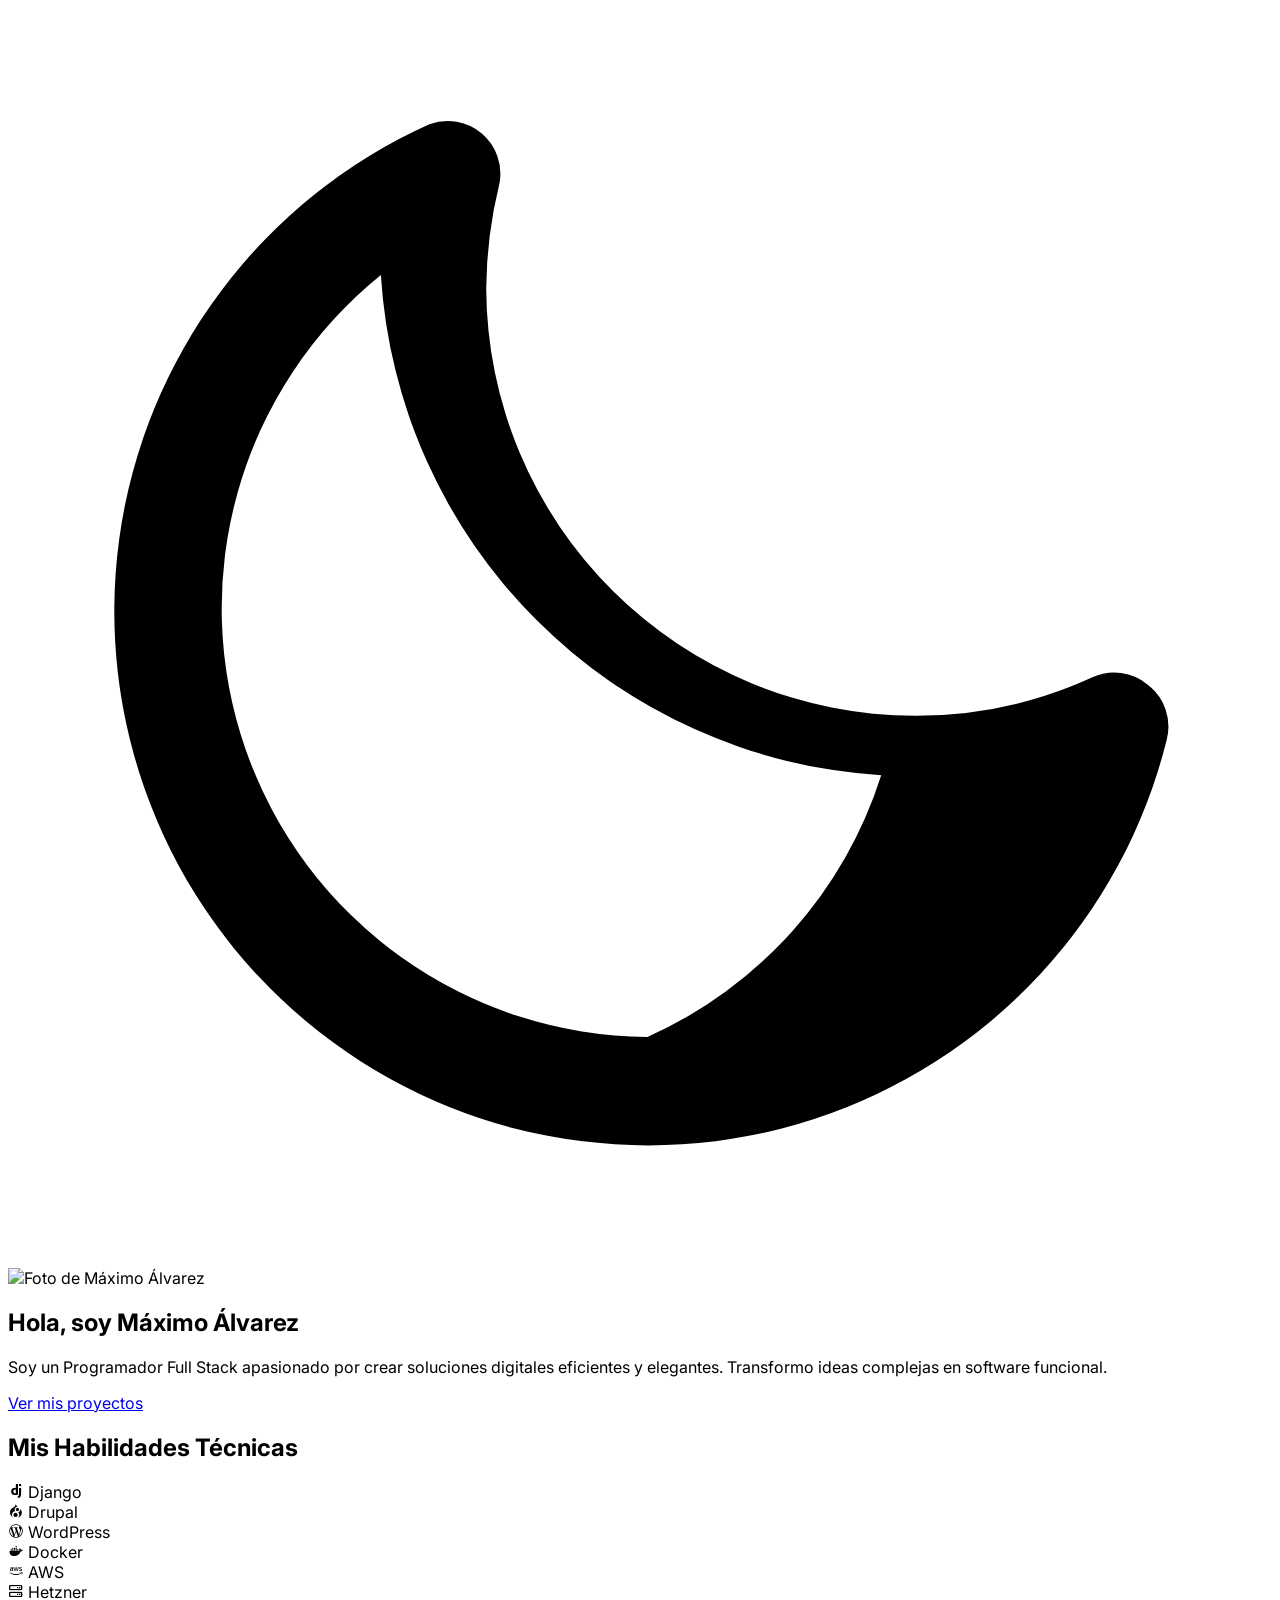
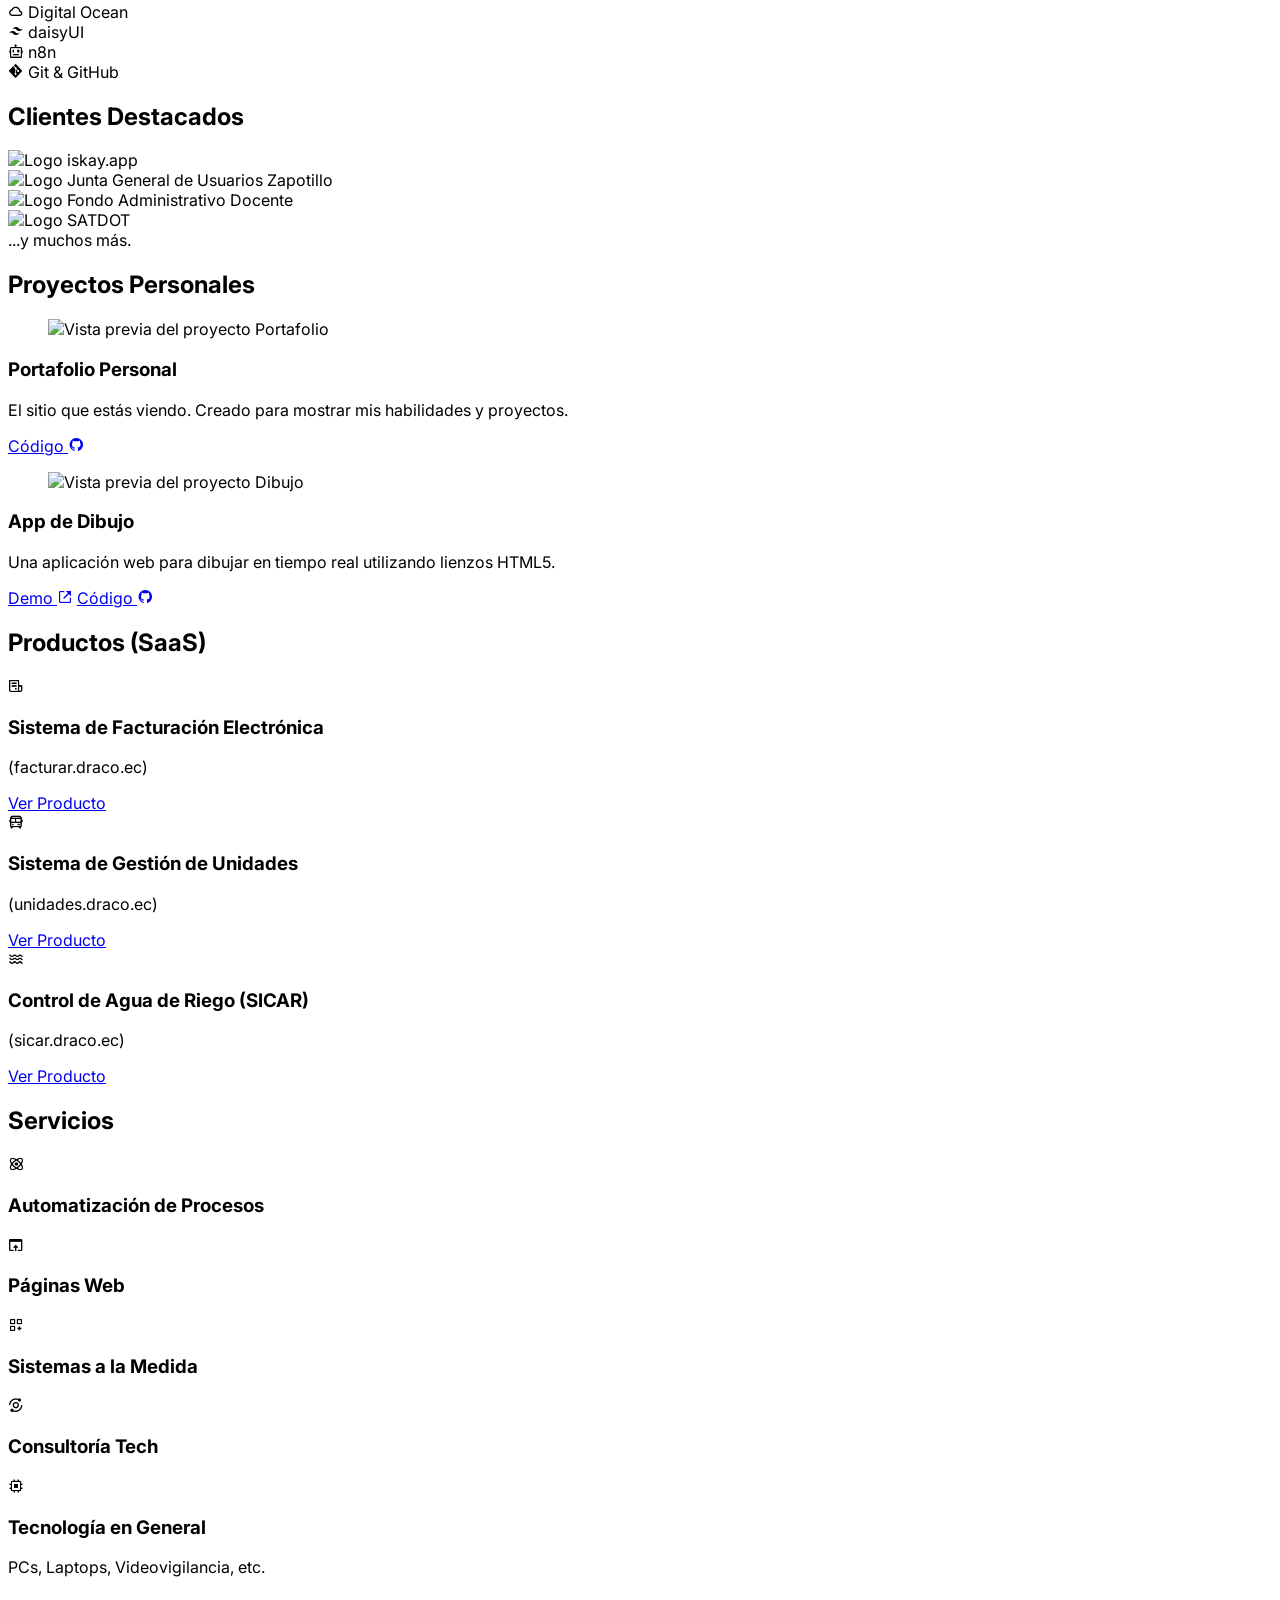
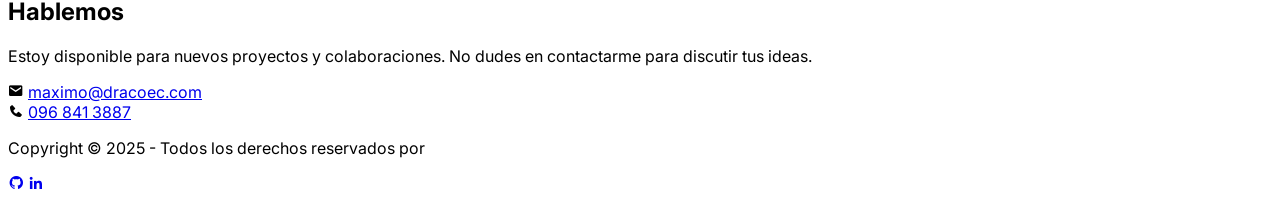
==== commit 91b2cec7: "Fix HTML syntax for image alt attribute" ====
--- a/index.html
+++ b/index.html
@@ -147,7 +147,7 @@
                 </div>
                 <!-- Proyecto 2 -->
                 <div class="card bg-base-100 shadow-xl image-full">
-                    <figure><img src="https://placehold.co/400x225/2A323C/FFFFFF?text=App+de+Dibujo" alt="Vista previa del proyecto Dibujo /></figure>
+                    <figure><img src="https://placehold.co/400x225/2A323C/FFFFFF?text=App+de+Dibujo" alt="Vista previa del proyecto Dibujo" /></figure>
                     <div class="card-body justify-between">
                          <div>
                             <h3 class="card-title text-2xl">App de Dibujo</h3>
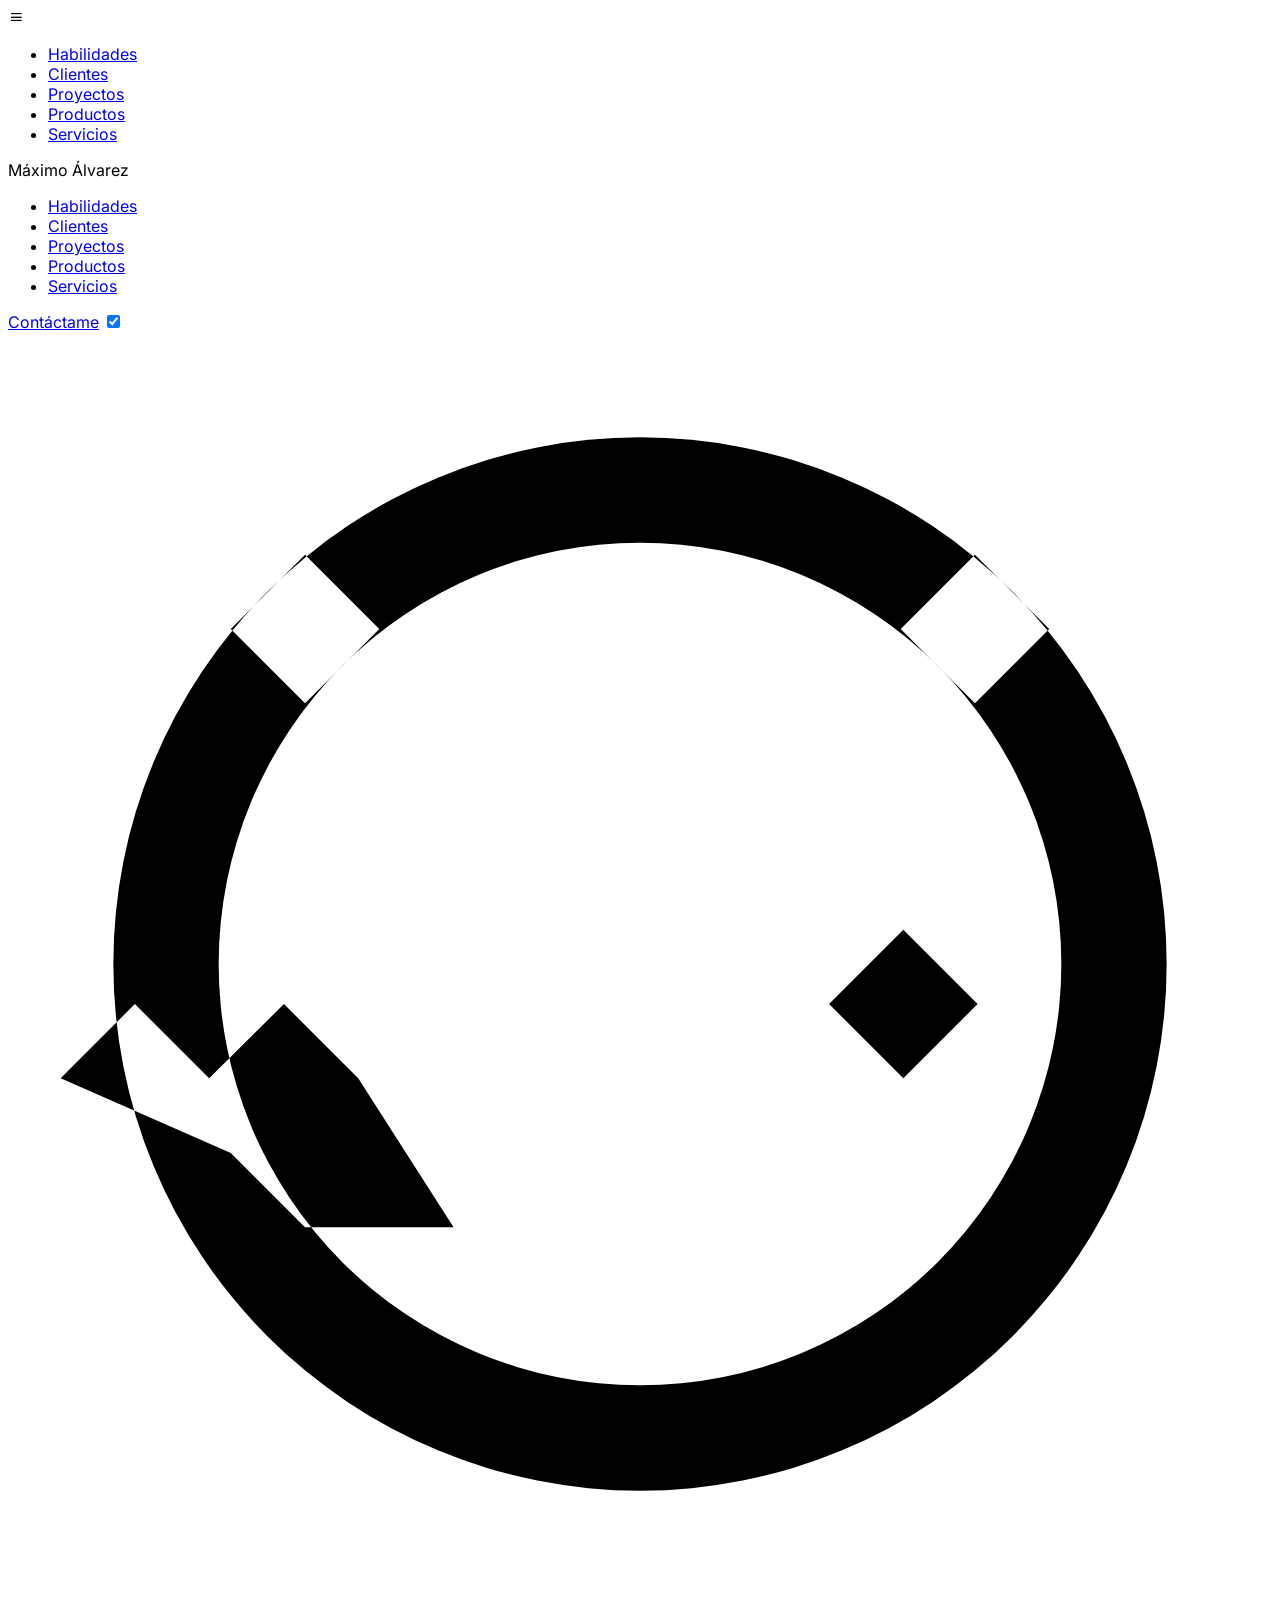
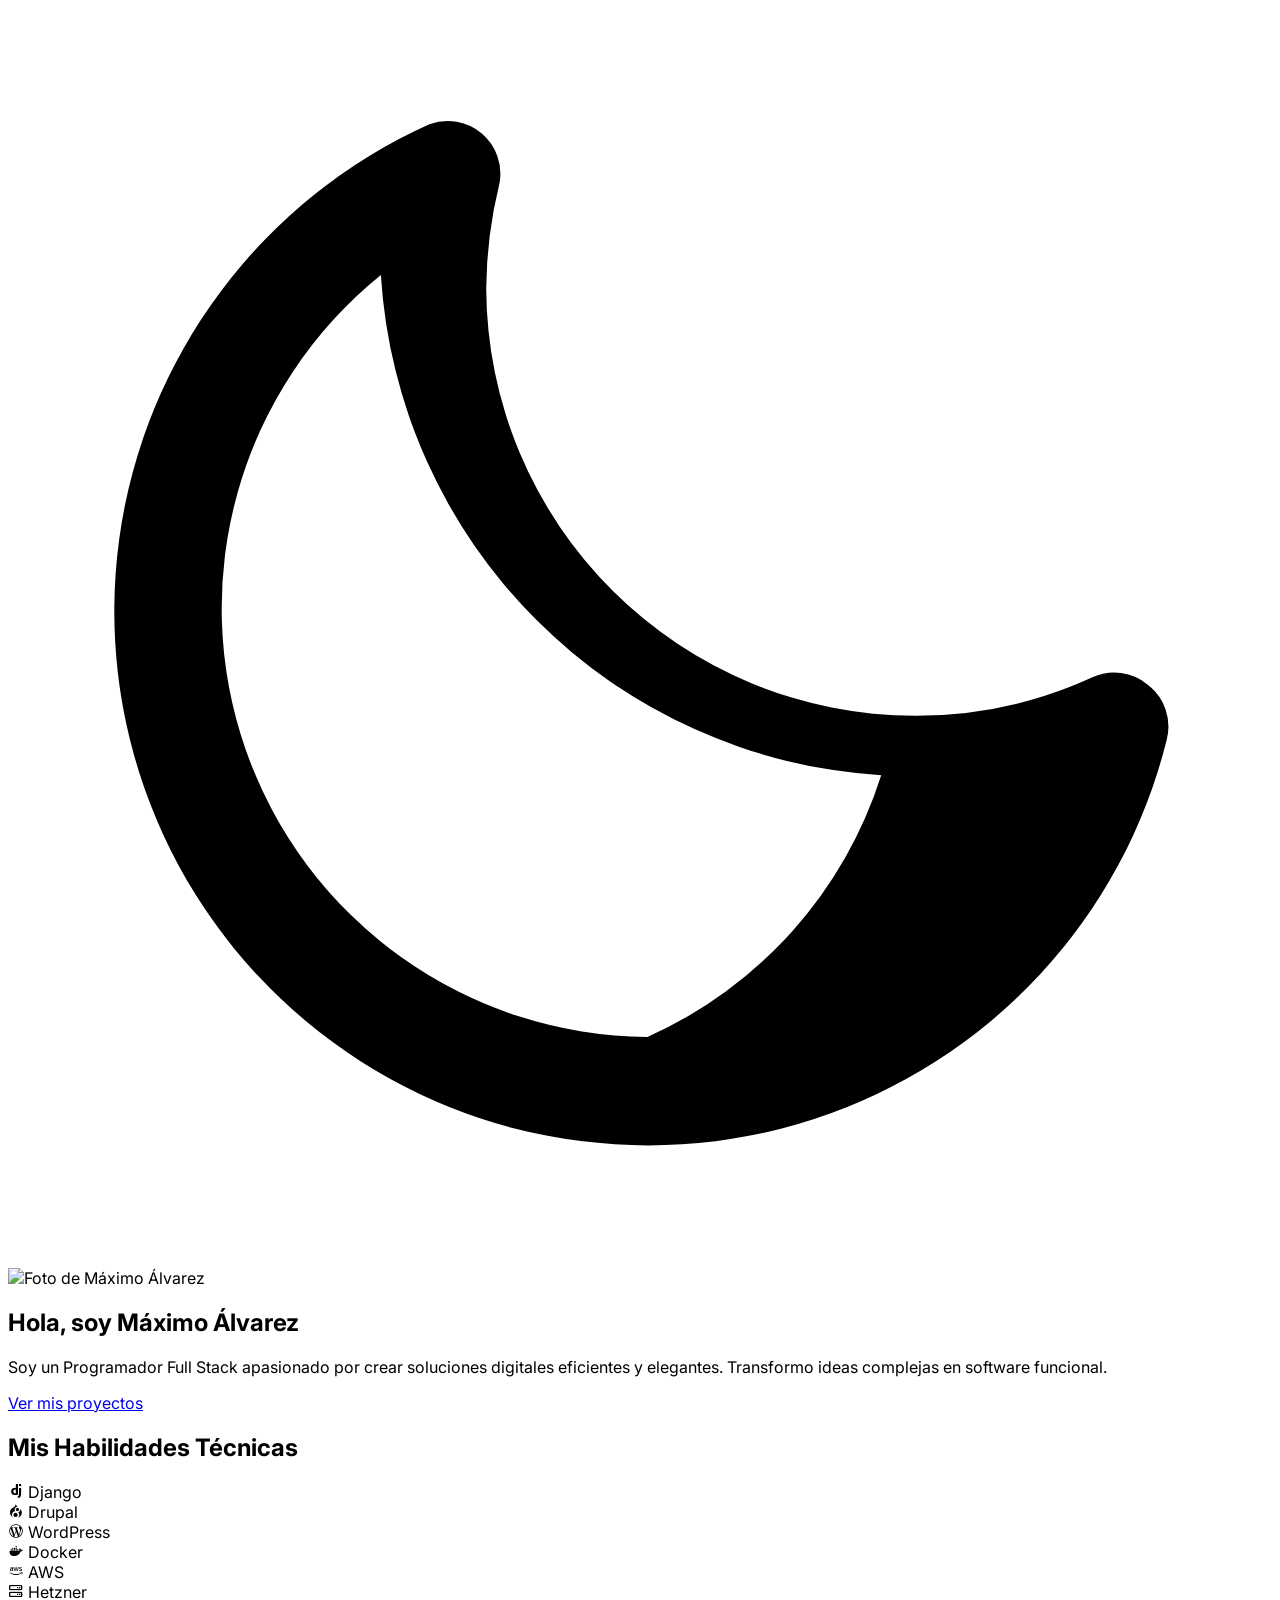
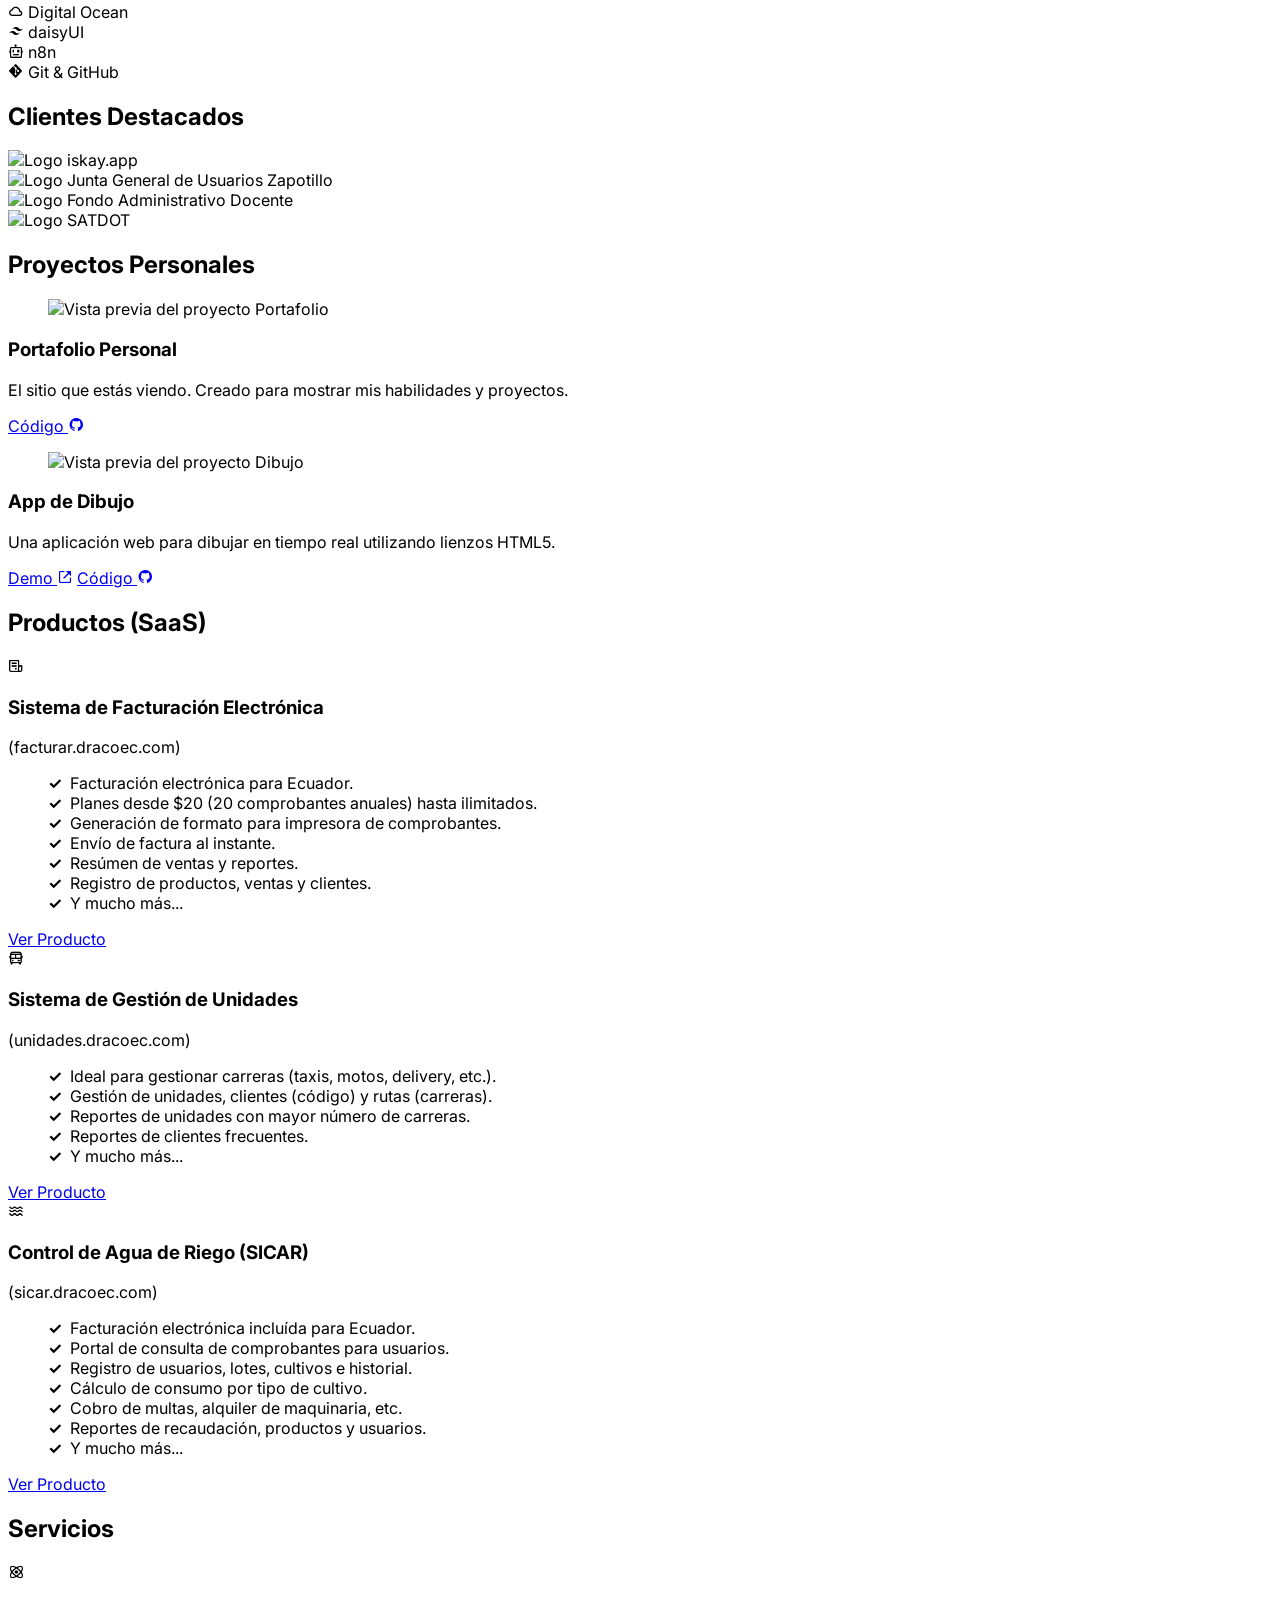
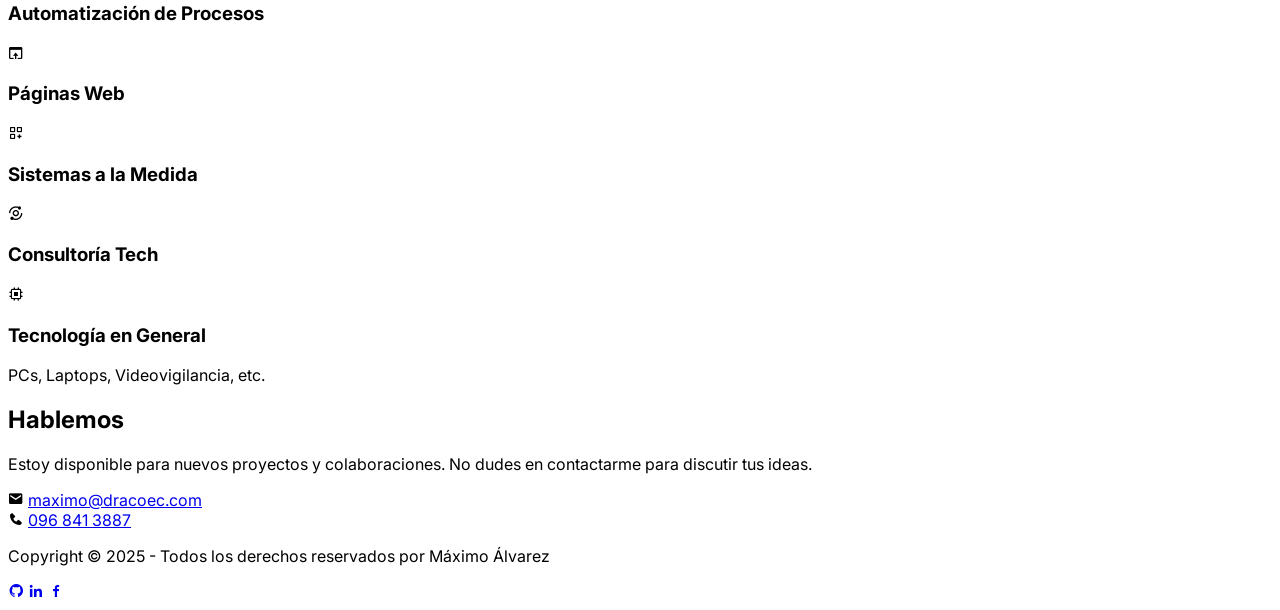
==== commit 16014894: "Update index.html" ====
--- a/index.html
+++ b/index.html
@@ -4,7 +4,7 @@
     <meta charset="UTF-8">
     <meta name="viewport" content="width=device-width, initial-scale=1.0">
     <title id="page-title">Desarrollador de Software</title>
-
+<link rel="icon" href="favicon.ico" type="image/vnd.microsoft.icon" />
     <!-- Tailwind CSS & daisyUI CDN -->
     <link href="https://cdn.jsdelivr.net/npm/daisyui@4.12.2/dist/full.min.css" rel="stylesheet" type="text/css" />
     <script src="https://cdn.tailwindcss.com"></script>
@@ -24,6 +24,17 @@
         }
         html {
             scroll-behavior: smooth;
+        }
+        /* Estilo para las listas de características */
+        .feature-list li {
+            display: flex;
+            align-items: flex-start;
+        }
+        .feature-list li::before {
+            content: '✓';
+            color: hsl(var(--p));
+            margin-right: 0.5rem;
+            font-weight: bold;
         }
     </style>
 </head>
@@ -122,9 +133,6 @@
                  <div class="tooltip" data-tip="SATDOT">
                     <img src="https://placehold.co/140x60/2A323C/FFFFFF?text=SATDOT" alt="Logo SATDOT" class="h-10 hover:grayscale-0 transition-all cursor-pointer">
                 </div>
-                <div class="text-lg opacity-60 hover:opacity-100 transition-opacity">
-                    ...y muchos más.
-                </div>
             </div>
         </section>
 
@@ -167,35 +175,72 @@
             <h2 class="text-4xl font-bold text-center mb-12">Productos (SaaS)</h2>
             <div class="grid grid-cols-1 md:grid-cols-2 lg:grid-cols-3 gap-8">
                 <!-- Producto 1 -->
-                <div class="card bg-base-100 shadow-xl hover:shadow-2xl transition-shadow">
-                    <div class="card-body items-center text-center">
-                        <i class='bx bx-receipt text-6xl text-primary mb-2'></i>
-                        <h3 class="card-title">Sistema de Facturación Electrónica</h3>
-                        <p class="text-sm opacity-70">(facturar.draco.ec)</p>
-                        <div class="card-actions justify-center mt-4">
-                            <a href="https://facturar.draco.ec" target="_blank" class="btn btn-primary btn-outline">Ver Producto</a>
+                <div class="card bg-base-100 shadow-xl hover:shadow-2xl transition-shadow flex flex-col">
+                    <div class="card-body">
+                        <div class="flex items-start gap-4">
+                             <i class='bx bx-receipt text-5xl text-primary mt-1'></i>
+                            <div>
+                                <h3 class="card-title">Sistema de Facturación Electrónica</h3>
+                                <p class="text-sm opacity-70 mb-4">(facturar.dracoec.com)</p>
+                            </div>
+                        </div>
+                        <ul class="text-sm space-y-2 text-left flex-grow feature-list">
+                            <li>Facturación electrónica para Ecuador.</li>
+                            <li>Planes desde $20 (20 comprobantes anuales) hasta ilimitados.</li>
+                            <li>Generación de formato para impresora de comprobantes.</li>
+                            <li>Envío de factura al instante.</li>
+                            <li>Resúmen de ventas y reportes.</li>
+                            <li>Registro de productos, ventas y clientes.</li>
+                            <li>Y mucho más...</li>
+                        </ul>
+                         <div class="card-actions justify-center mt-6">
+                            <a href="https://facturar.dracoec.com" target="_blank" class="btn btn-primary btn-outline">Ver Producto</a>
                         </div>
                     </div>
                 </div>
                 <!-- Producto 2 -->
-                <div class="card bg-base-100 shadow-xl hover:shadow-2xl transition-shadow">
-                     <div class="card-body items-center text-center">
-                        <i class='bx bx-bus text-6xl text-secondary mb-2'></i>
-                        <h3 class="card-title">Sistema de Gestión de Unidades</h3>
-                         <p class="text-sm opacity-70">(unidades.draco.ec)</p>
-                        <div class="card-actions justify-center mt-4">
-                            <a href="https://unidades.draco.ec" target="_blank" class="btn btn-secondary btn-outline">Ver Producto</a>
+                <div class="card bg-base-100 shadow-xl hover:shadow-2xl transition-shadow flex flex-col">
+                     <div class="card-body">
+                        <div class="flex items-start gap-4">
+                             <i class='bx bx-bus text-5xl text-secondary mt-1'></i>
+                            <div>
+                                <h3 class="card-title">Sistema de Gestión de Unidades</h3>
+                                 <p class="text-sm opacity-70 mb-4">(unidades.dracoec.com)</p>
+                            </div>
+                        </div>
+                        <ul class="text-sm space-y-2 text-left flex-grow feature-list">
+                           <li>Ideal para gestionar carreras (taxis, motos, delivery, etc.).</li>
+                           <li>Gestión de unidades, clientes (código) y rutas (carreras).</li>
+                           <li>Reportes de unidades con mayor número de carreras.</li>
+                           <li>Reportes de clientes frecuentes.</li>
+                           <li>Y mucho más...</li>
+                        </ul>
+                        <div class="card-actions justify-center mt-6">
+                            <a href="https://unidades.dracoec.com" target="_blank" class="btn btn-secondary btn-outline">Ver Producto</a>
                         </div>
                     </div>
                 </div>
                 <!-- Producto 3 -->
-                <div class="card bg-base-100 shadow-xl hover:shadow-2xl transition-shadow">
-                     <div class="card-body items-center text-center">
-                        <i class='bx bx-water text-6xl text-accent mb-2'></i>
-                        <h3 class="card-title">Control de Agua de Riego (SICAR)</h3>
-                         <p class="text-sm opacity-70">(sicar.draco.ec)</p>
-                        <div class="card-actions justify-center mt-4">
-                            <a href="https://sicar.draco.ec" target="_blank" class="btn btn-accent btn-outline">Ver Producto</a>
+                <div class="card bg-base-100 shadow-xl hover:shadow-2xl transition-shadow flex flex-col">
+                     <div class="card-body">
+                        <div class="flex items-start gap-4">
+                             <i class='bx bx-water text-5xl text-accent mt-1'></i>
+                            <div>
+                                <h3 class="card-title">Control de Agua de Riego (SICAR)</h3>
+                                 <p class="text-sm opacity-70 mb-4">(sicar.dracoec.com)</p>
+                             </div>
+                        </div>
+                        <ul class="text-sm space-y-2 text-left flex-grow feature-list">
+                           <li>Facturación electrónica incluída para Ecuador.</li>
+                           <li>Portal de consulta de comprobantes para usuarios.</li>
+                           <li>Registro de usuarios, lotes, cultivos e historial.</li>
+                           <li>Cálculo de consumo por tipo de cultivo.</li>
+                           <li>Cobro de multas, alquiler de maquinaria, etc.</li>
+                           <li>Reportes de recaudación, productos y usuarios.</li>
+                           <li>Y mucho más...</li>
+                        </ul>
+                        <div class="card-actions justify-center mt-6">
+                            <a href="https://sicar.dracoec.com" target="_blank" class="btn btn-accent btn-outline">Ver Producto</a>
                         </div>
                     </div>
                 </div>
@@ -245,6 +290,7 @@
             <div class="grid-flow-col gap-4 md:place-self-center md:justify-self-end">
                 <a id="github-link" href="#" target="_blank" class="link link-hover text-2xl"><i class='bx bxl-github'></i></a>
                 <a id="linkedin-link" href="#" target="_blank" class="link link-hover text-2xl"><i class='bx bxl-linkedin'></i></a>
+                <a id="facebook-link" href="#" target="_blank" class="link link-hover text-2xl"><i class='bx bxl-facebook'></i></a>
             </div>
         </div>
     </footer>
@@ -262,7 +308,8 @@
             },
             socials: {
                 github: "https://github.com/maximo-alvarez",
-                linkedin: "https://www.linkedin.com/in/maximoalvarez/"
+                linkedin: "https://www.linkedin.com/in/maximoalvarez/",
+                facebook: "https://www.facebook.com/maximoalvarezEC"
             }
         };
 
@@ -299,7 +346,7 @@
                 // Footer Social Links
                 document.getElementById('github-link').href = profileData.socials.github;
                 document.getElementById('linkedin-link').href = profileData.socials.linkedin;
-                document.getElementById('twitter-link').href = profileData.socials.twitter;
+                document.getElementById('facebook-link').href = profileData.socials.facebook;
                 
                 // Footer Copyright
                 document.getElementById('copyright-name').textContent = profileData.name;
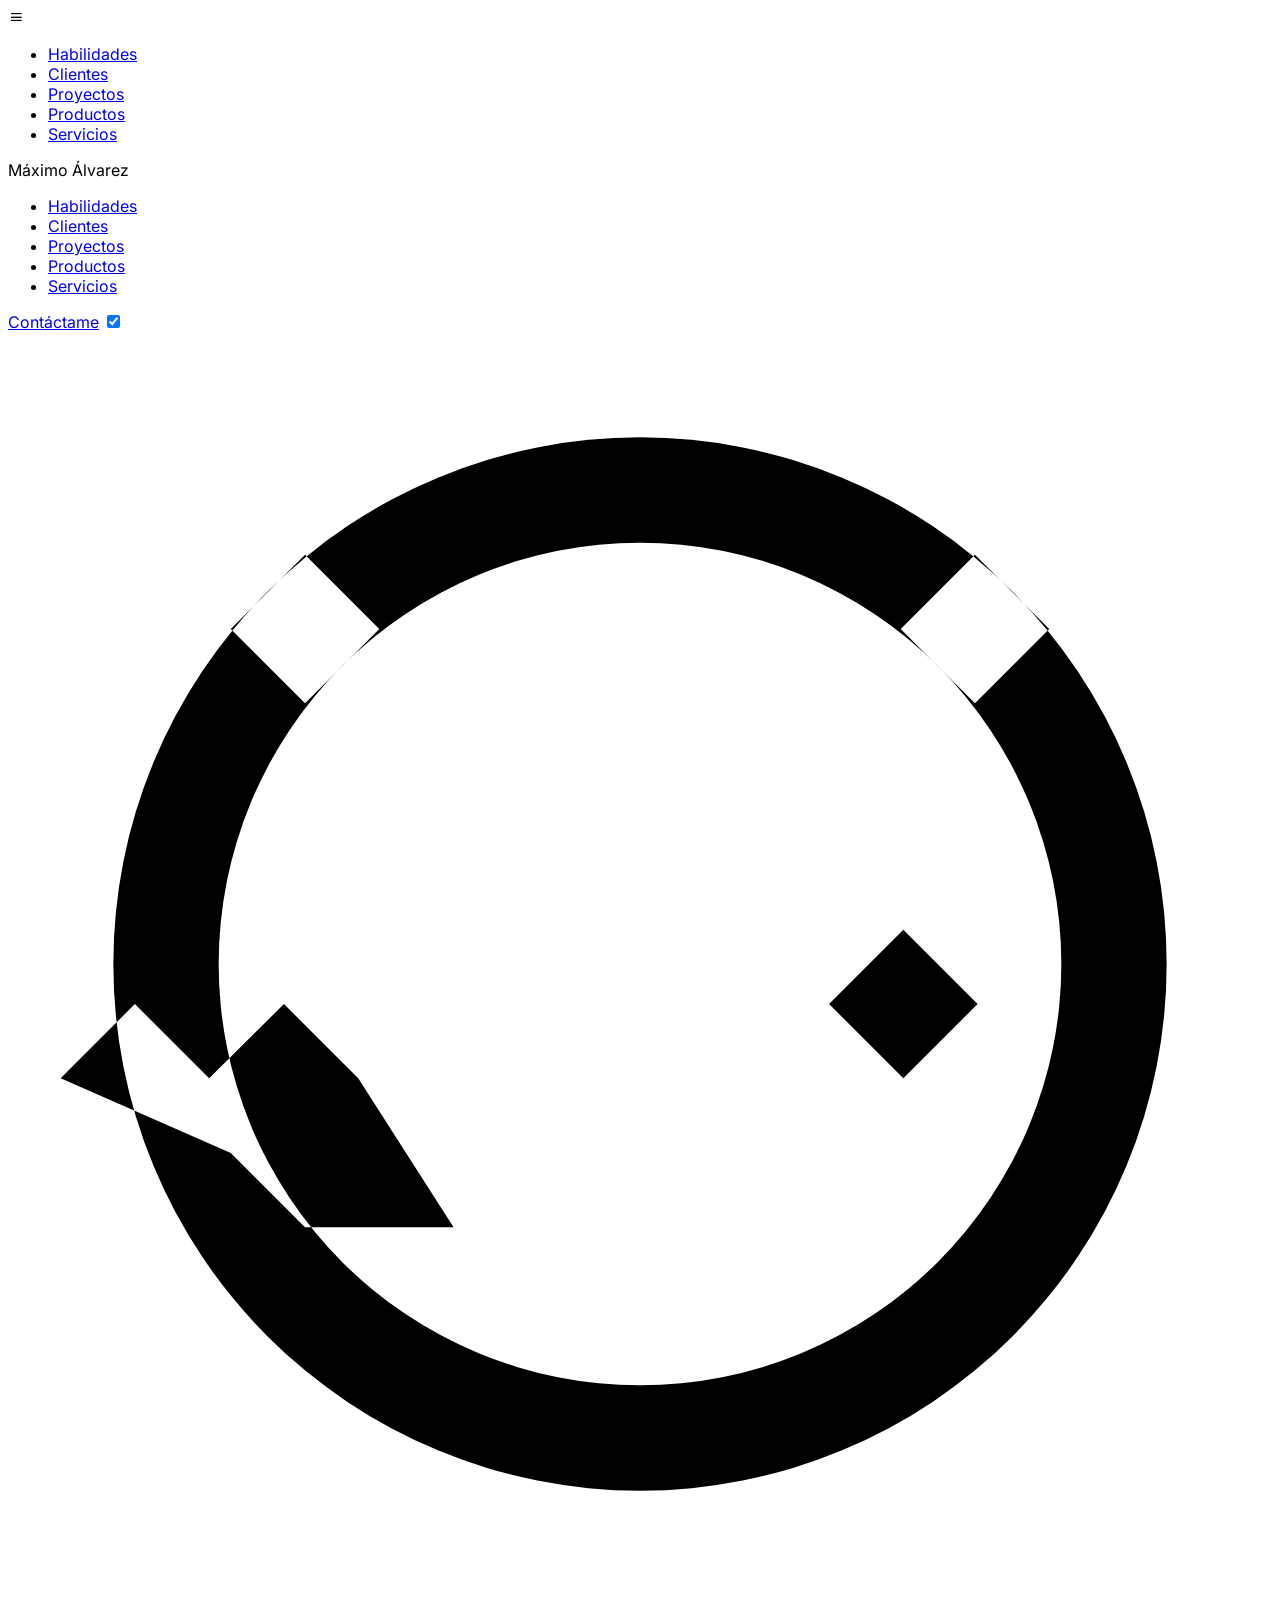
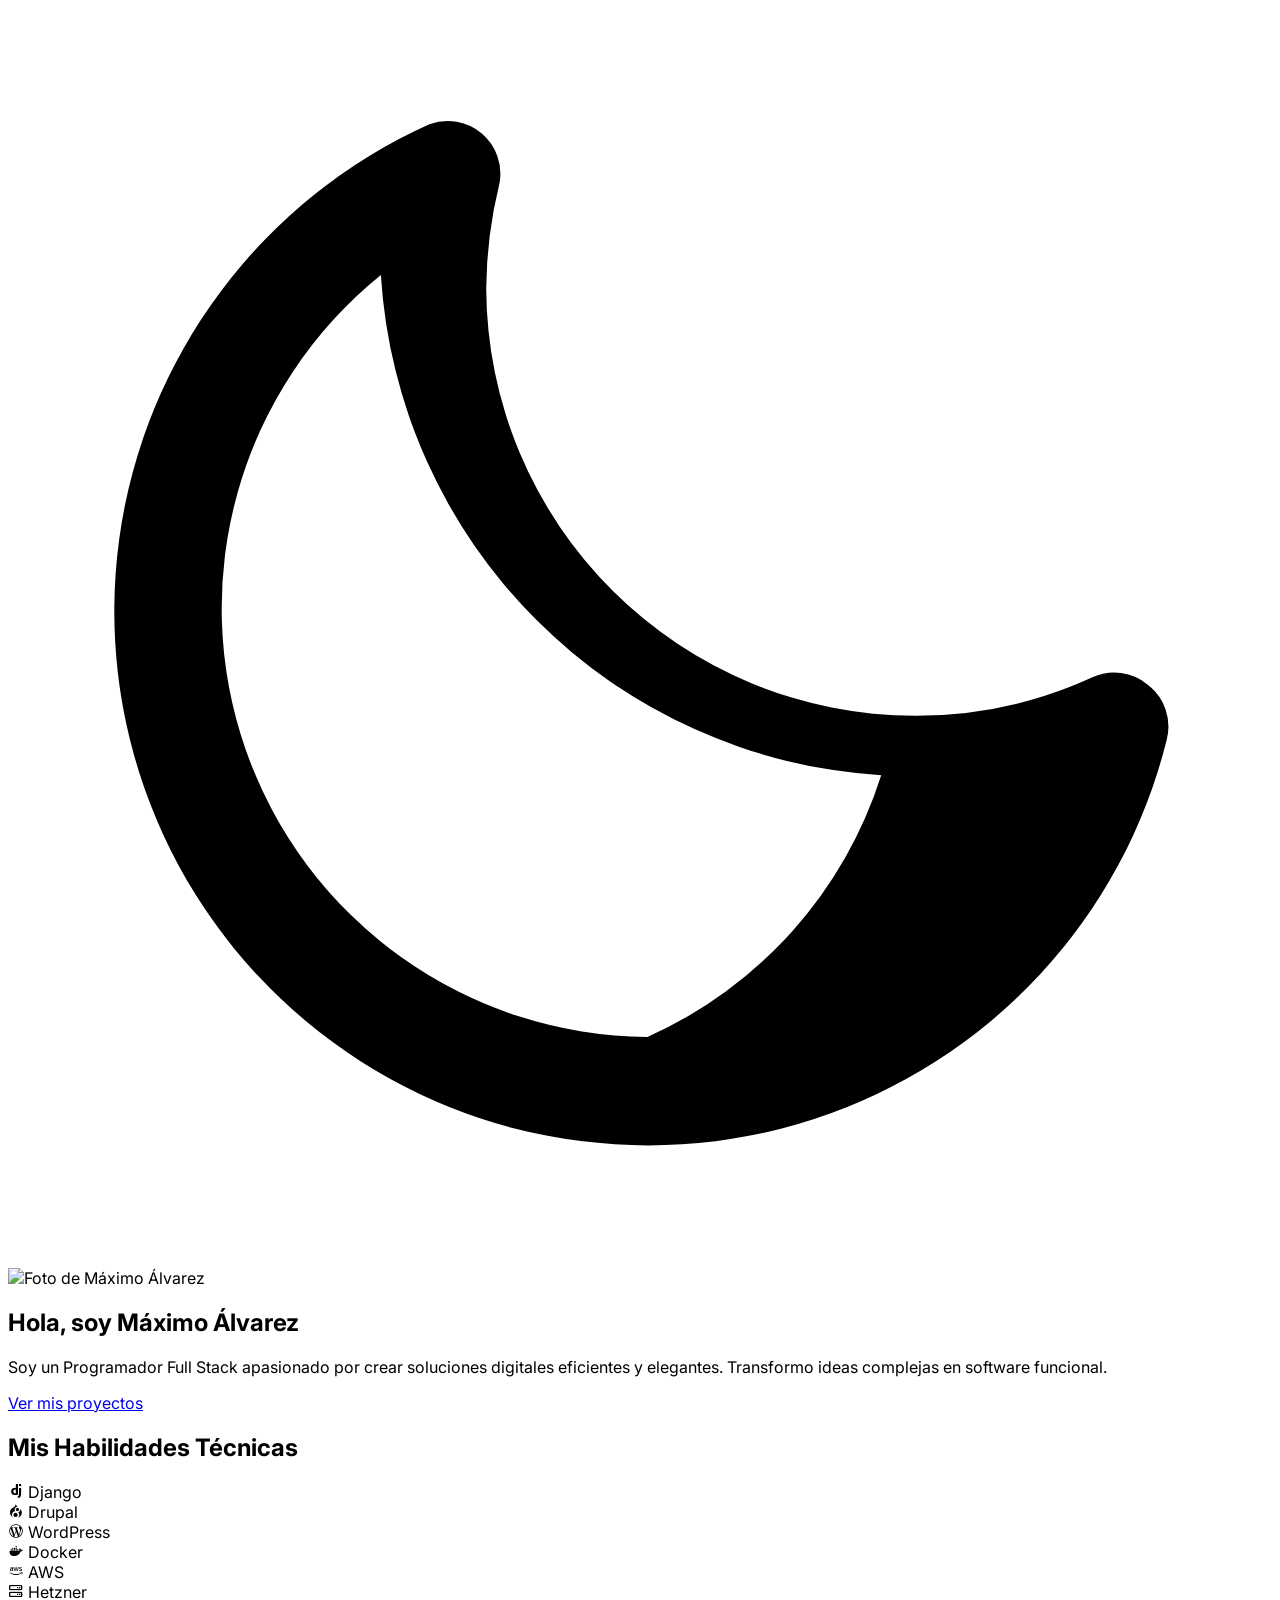
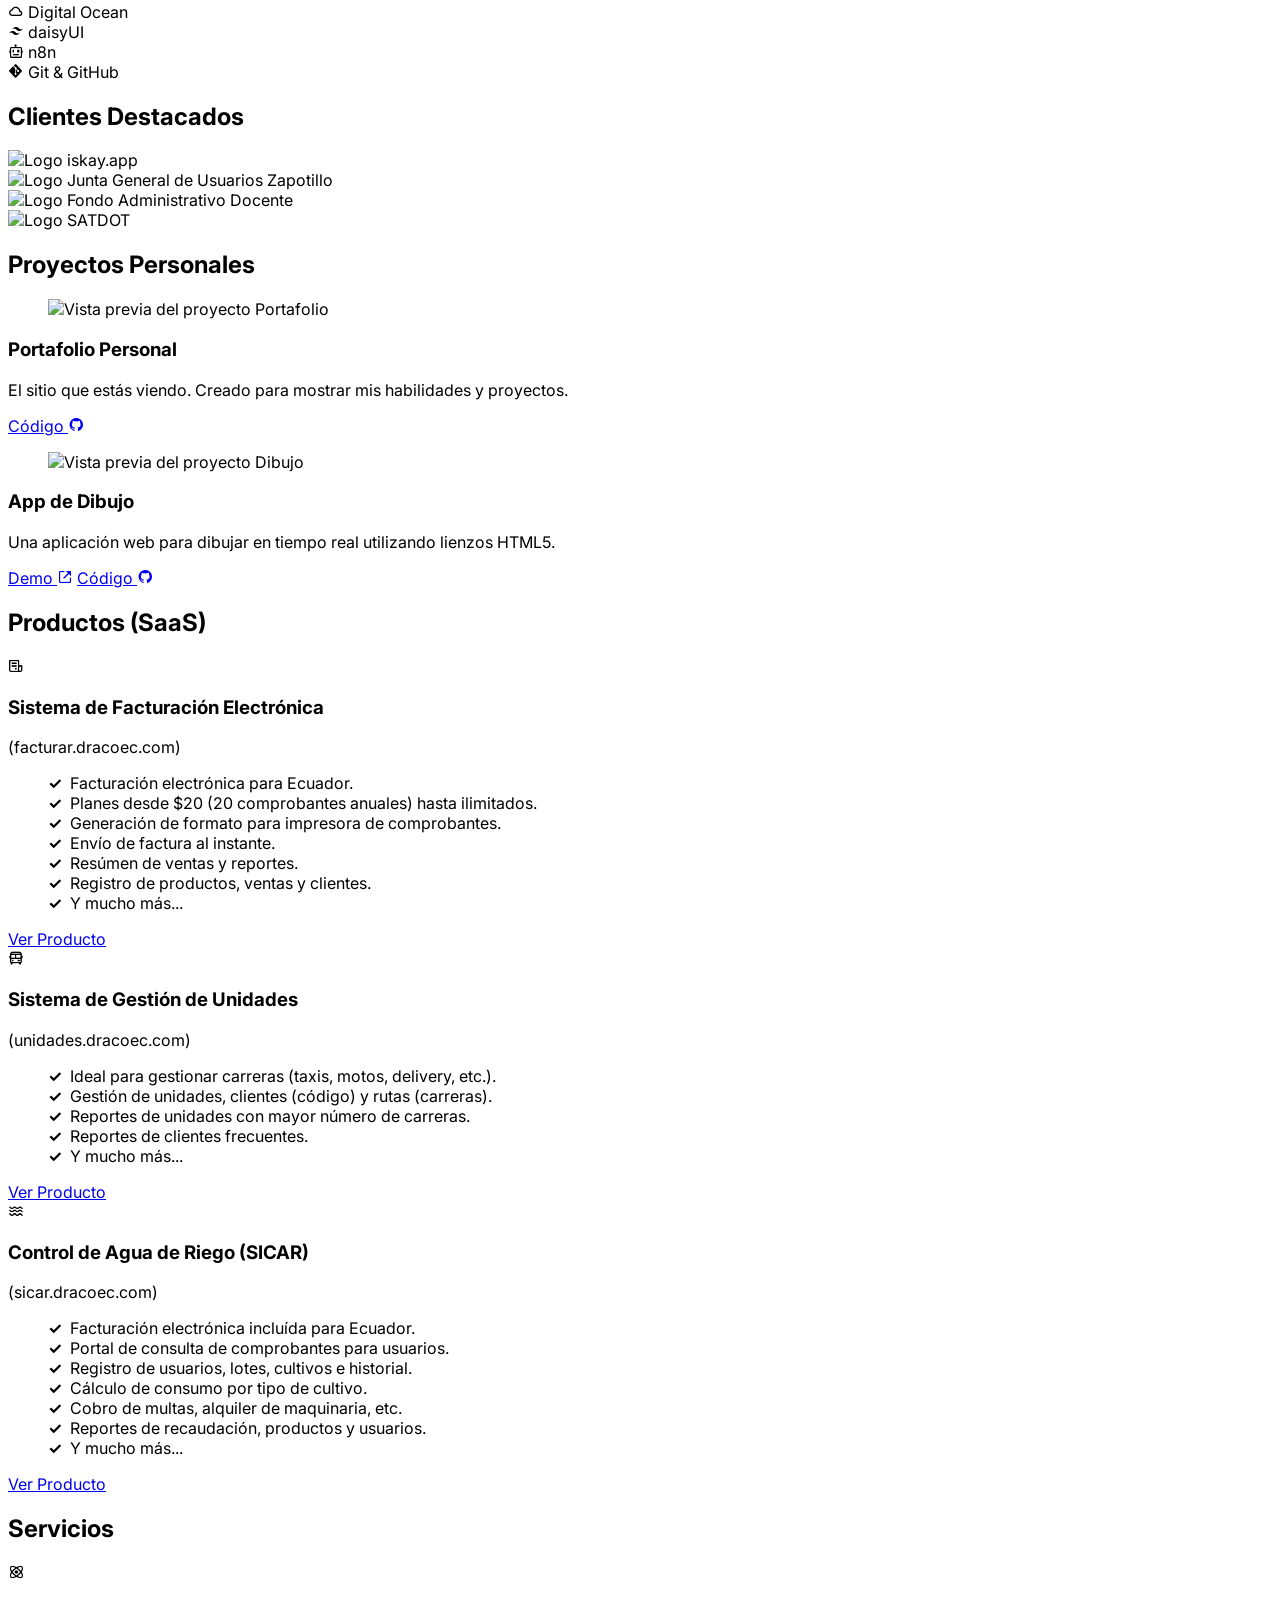
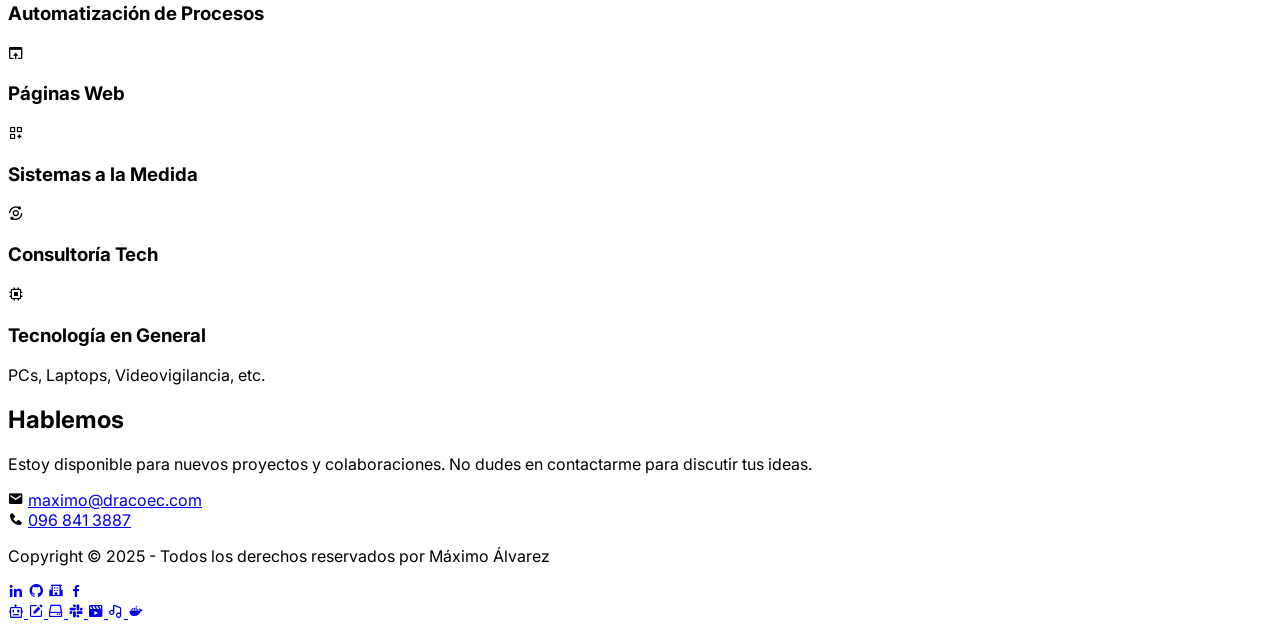
==== commit 400a7834: "Enhance footer with social media and ORCID links Added ORCID link and additional social media links " ====
--- a/index.html
+++ b/index.html
@@ -284,13 +284,37 @@
     <!-- Footer -->
     <footer class="footer items-center p-4 bg-neutral text-neutral-content">
         <div class="container mx-auto flex flex-col md:flex-row justify-between items-center">
-             <div class="items-center grid-flow-col">
+            <div class="items-center gap-4 grid-flow-col">
                 <p>Copyright © 2025 - Todos los derechos reservados por <span id="copyright-name"></span></p>
             </div>
             <div class="grid-flow-col gap-4 md:place-self-center md:justify-self-end">
+                <a id="linkedin-link" href="#" target="_blank" class="link link-hover text-2xl"><i class='bx bxl-linkedin'></i></a>
                 <a id="github-link" href="#" target="_blank" class="link link-hover text-2xl"><i class='bx bxl-github'></i></a>
-                <a id="linkedin-link" href="#" target="_blank" class="link link-hover text-2xl"><i class='bx bxl-linkedin'></i></a>
+                <a id="orcid-link" href="#" target="_blank" class="link link-hover text-2xl" data-tip="ORCID"><i class='bx bxs-school'></i></a>
                 <a id="facebook-link" href="#" target="_blank" class="link link-hover text-2xl"><i class='bx bxl-facebook'></i></a>
+            </div>
+            <div class="grid-flow-col gap-4 place-self-center justify-self-end">
+                <a href="https://n8n.dracoec.com" target="_blank" class="text-2xl" title="n8n">
+                    <i class='bx bx-bot' ></i>
+                </a>
+                <a href="https://draw.dracoec.com" target="_blank" class="text-2xl" title="Excalidraw">
+                    <i class='bx bxs-edit' ></i>
+                </a>
+                <a href="https://next.dracoec.com" target="_blank" class="text-2xl" title="Nextcloud">
+                    <i class='bx bx-hdd'></i>
+                </a>
+                <a href="https://mattermost.dracoec.com" target="_blank" class="text-2xl" title="Mattermost">
+                    <i class='bx bxl-slack' ></i>
+                </a>
+                <a href="https://plex.dracoec.com" target="_blank" class="text-2xl" title="Plex">
+                    <i class='bx bxs-movie-play' ></i>
+                </a>
+                <a href="https://jellyfin.dracoec.com" target="_blank" class="text-2xl" title="Jellyfin">
+                    <i class='bx  bx-music'  ></i> 
+                </a>
+                <a href="https://portainer.dracoec.com" target="_blank" class="text-2xl" title="Portainer">
+                    <i class='bx bxl-docker' ></i>
+                </a>
             </div>
         </div>
     </footer>
@@ -309,7 +333,9 @@
             socials: {
                 github: "https://github.com/maximo-alvarez",
                 linkedin: "https://www.linkedin.com/in/maximoalvarez/",
-                facebook: "https://www.facebook.com/maximoalvarezEC"
+                facebook: "https://www.facebook.com/maximoalvarezEC",
+                orcid: "https://orcid.org/0009-0001-4283-9950"
+
             }
         };
 
